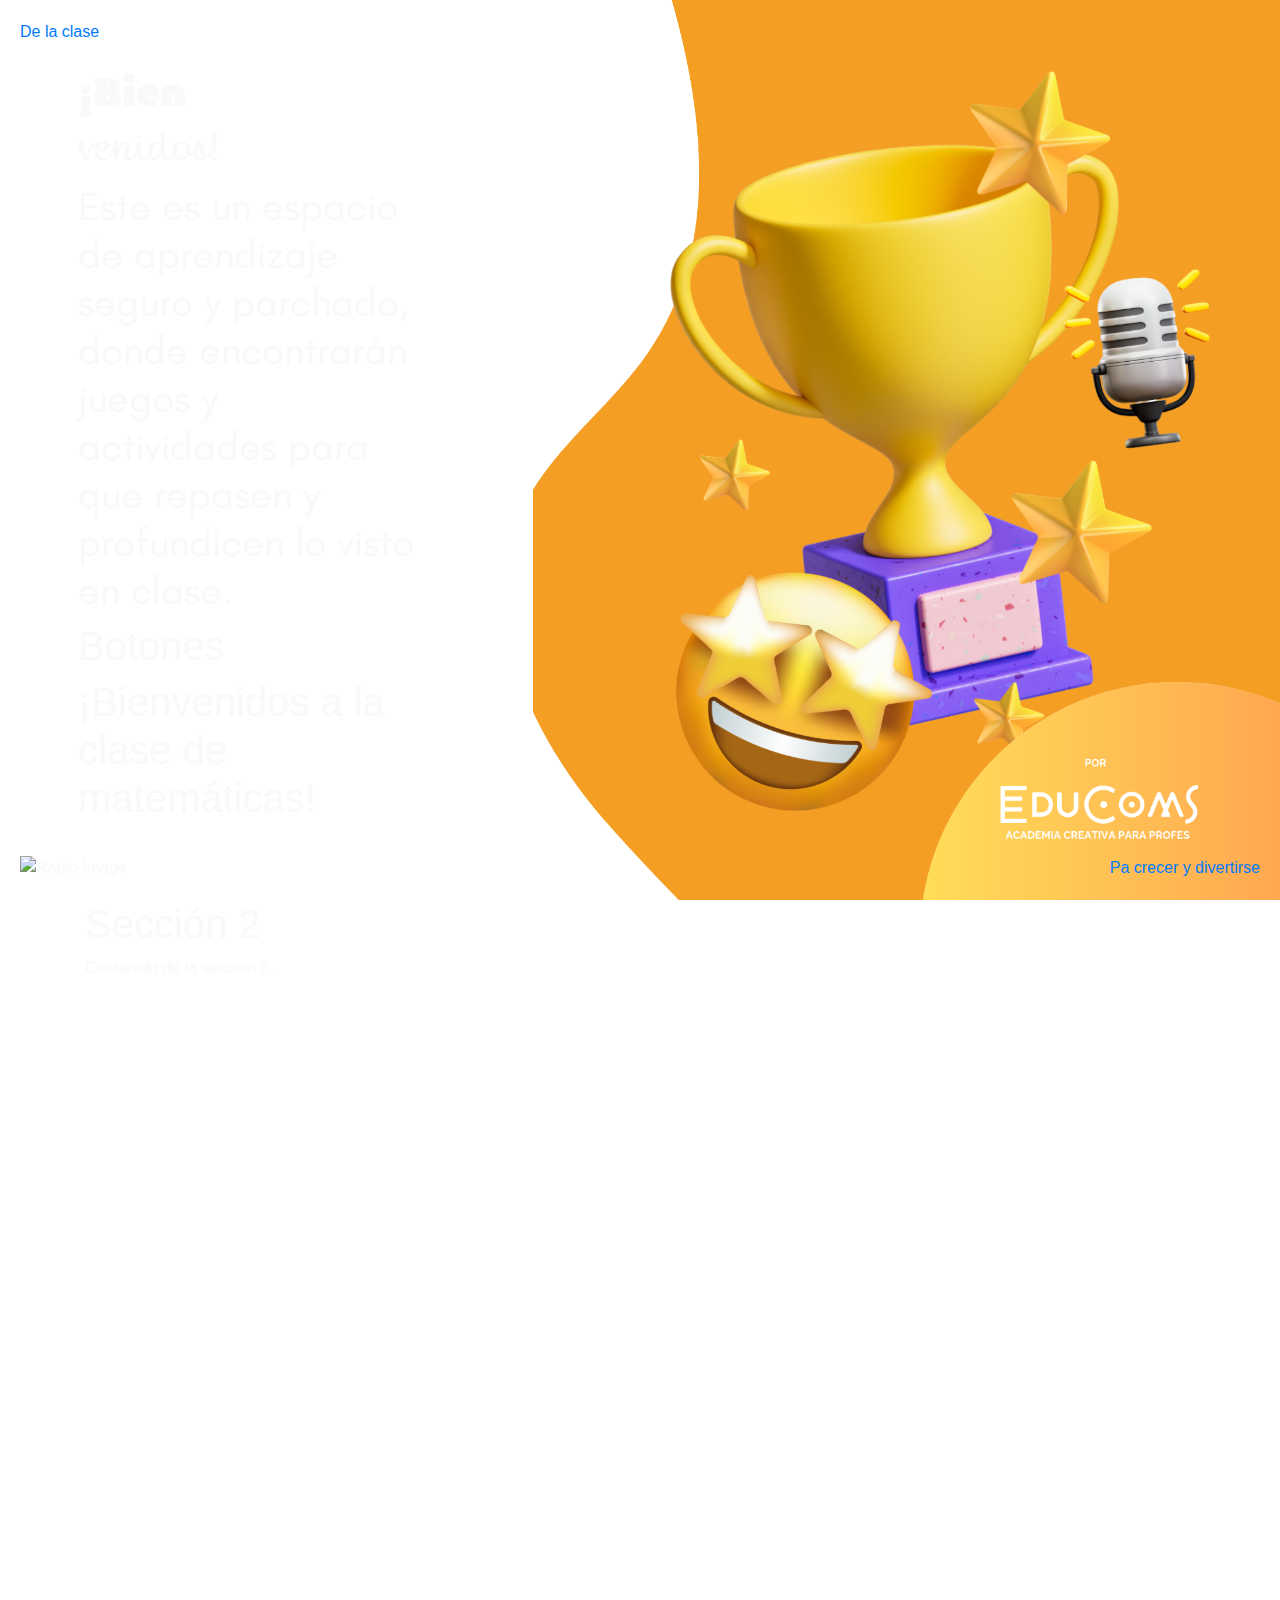
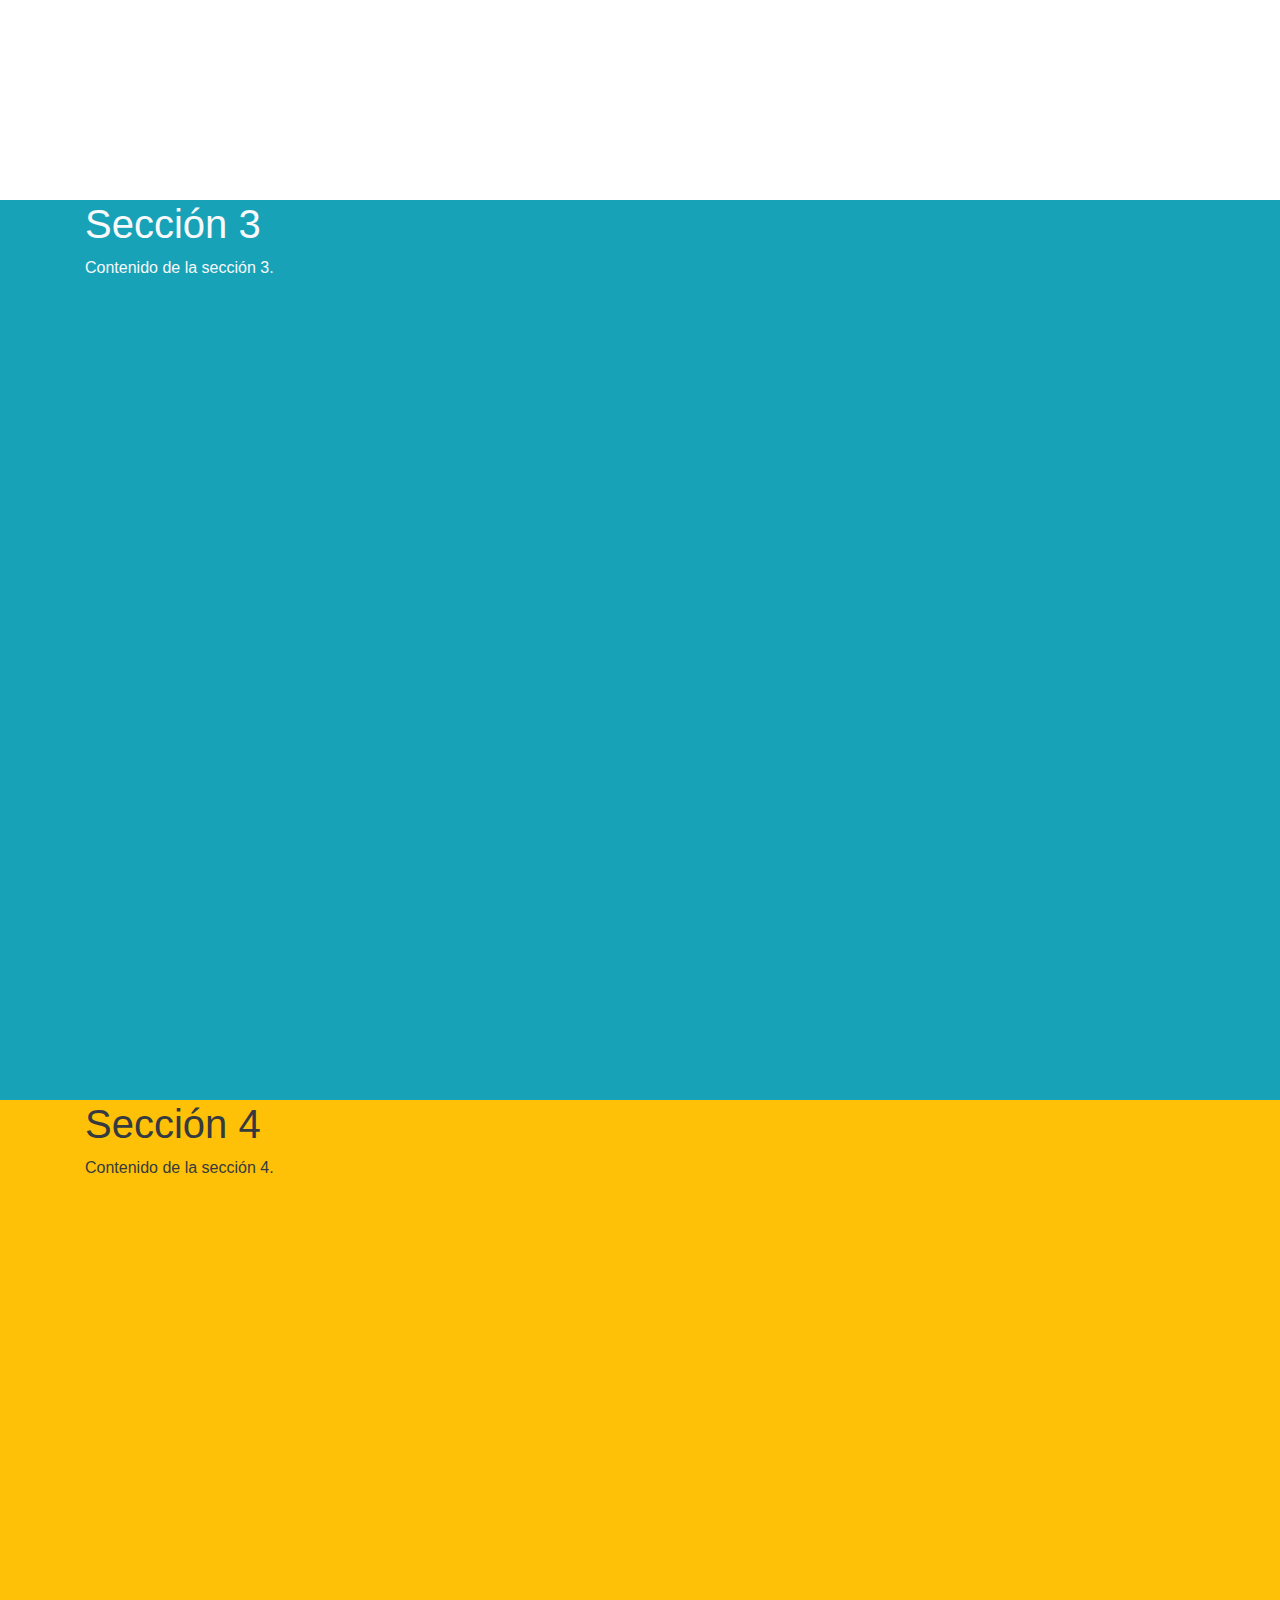
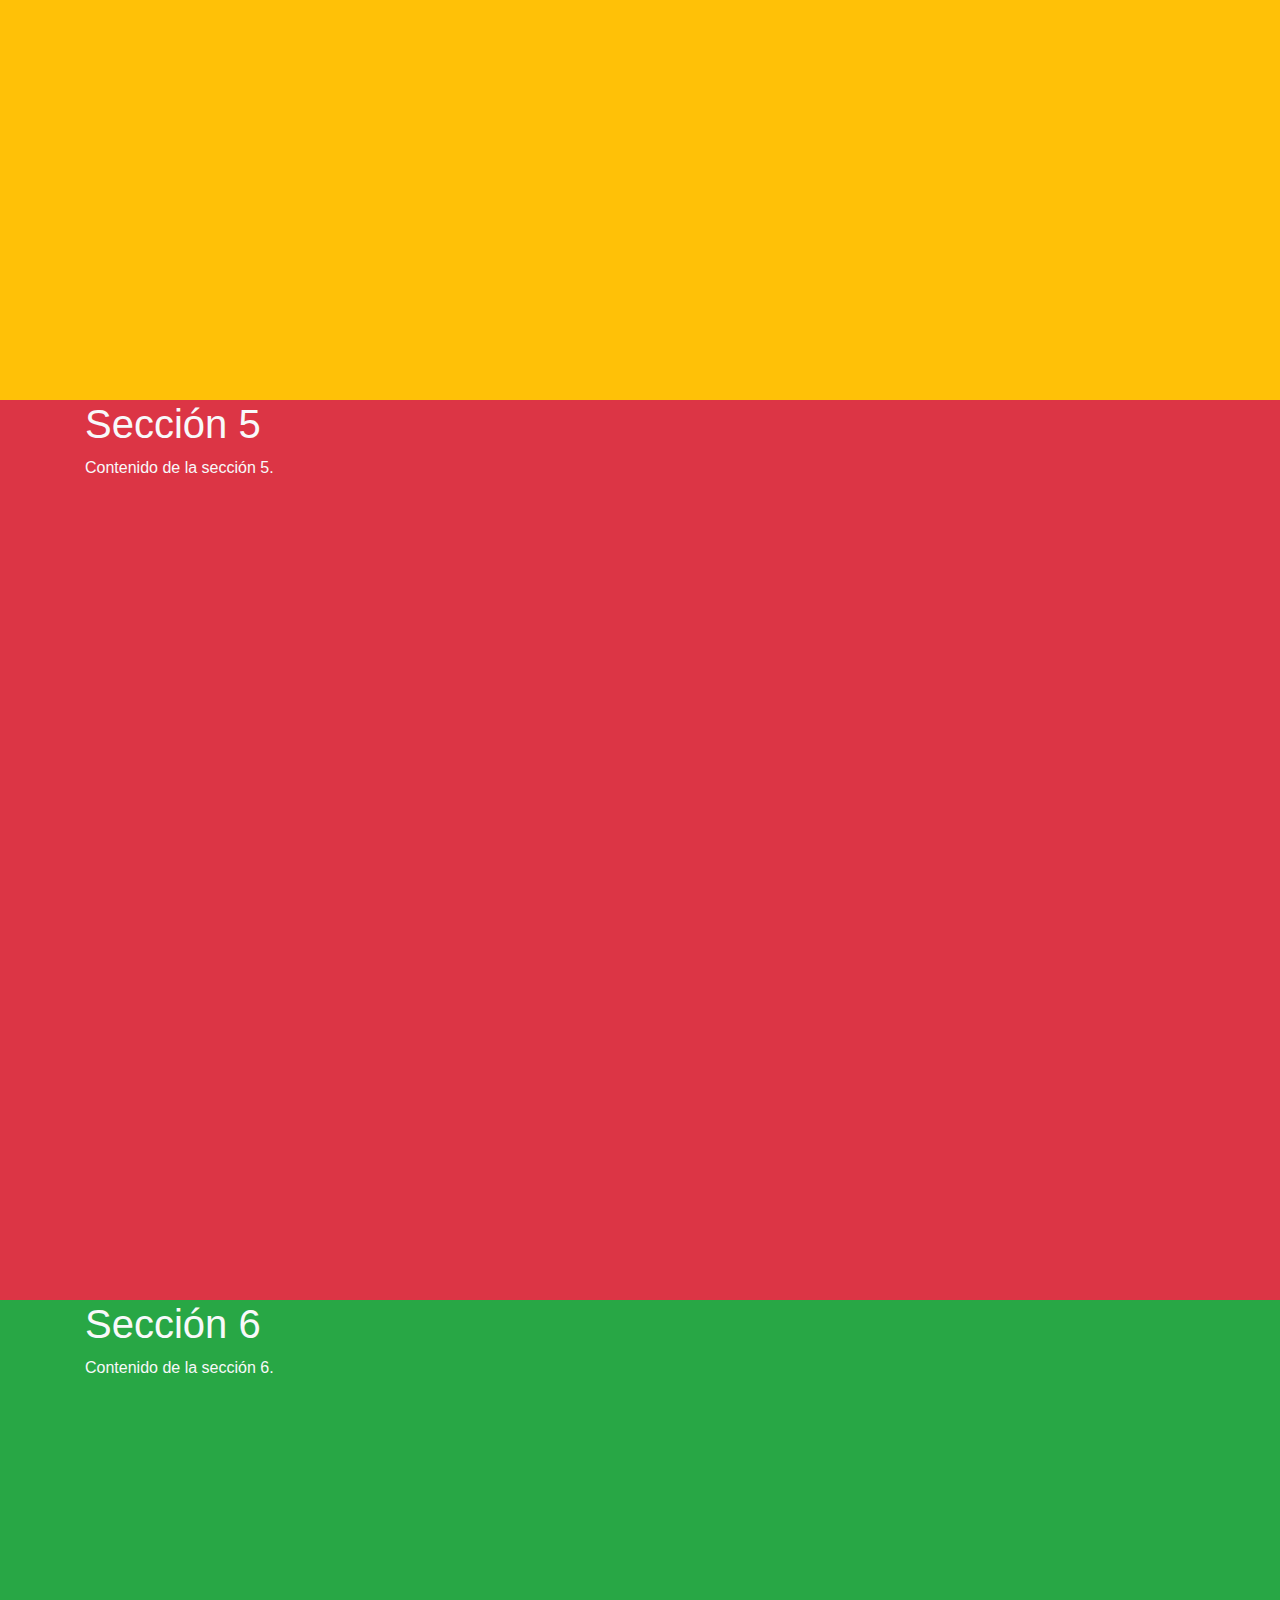
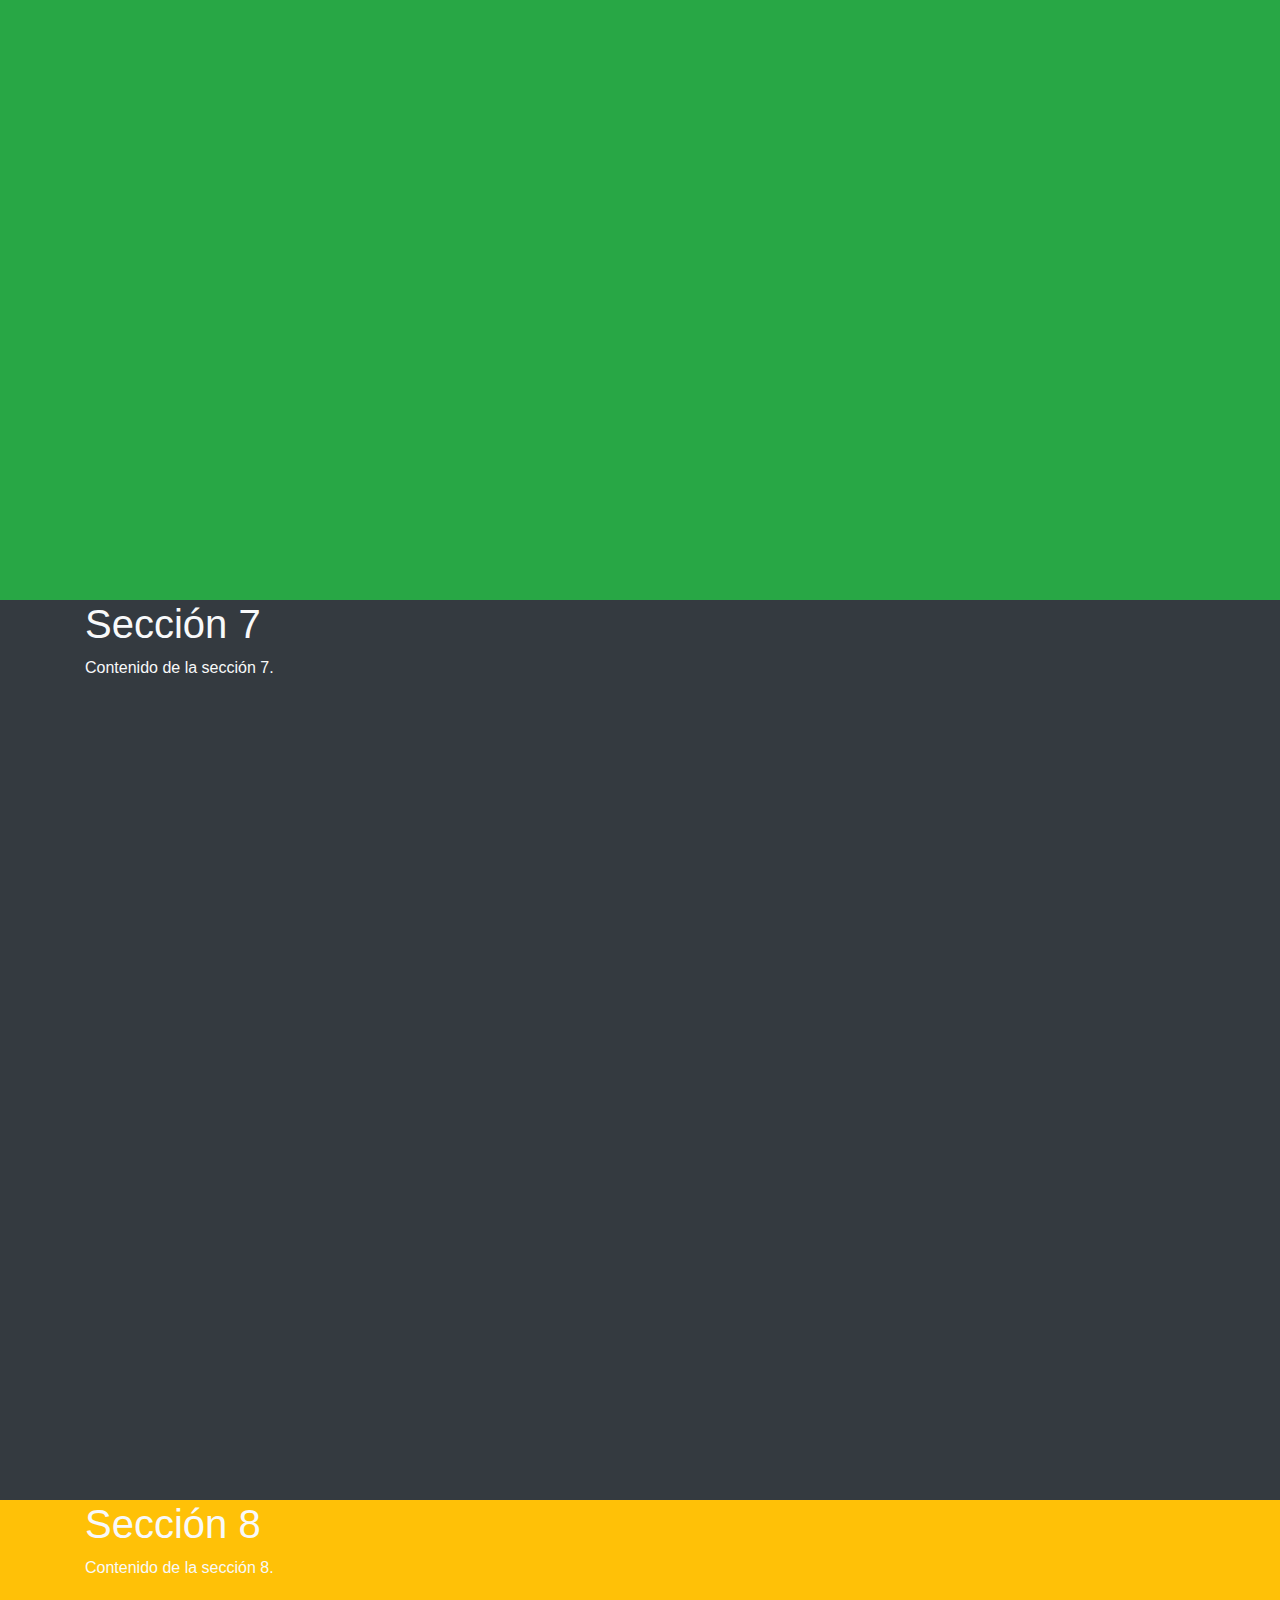
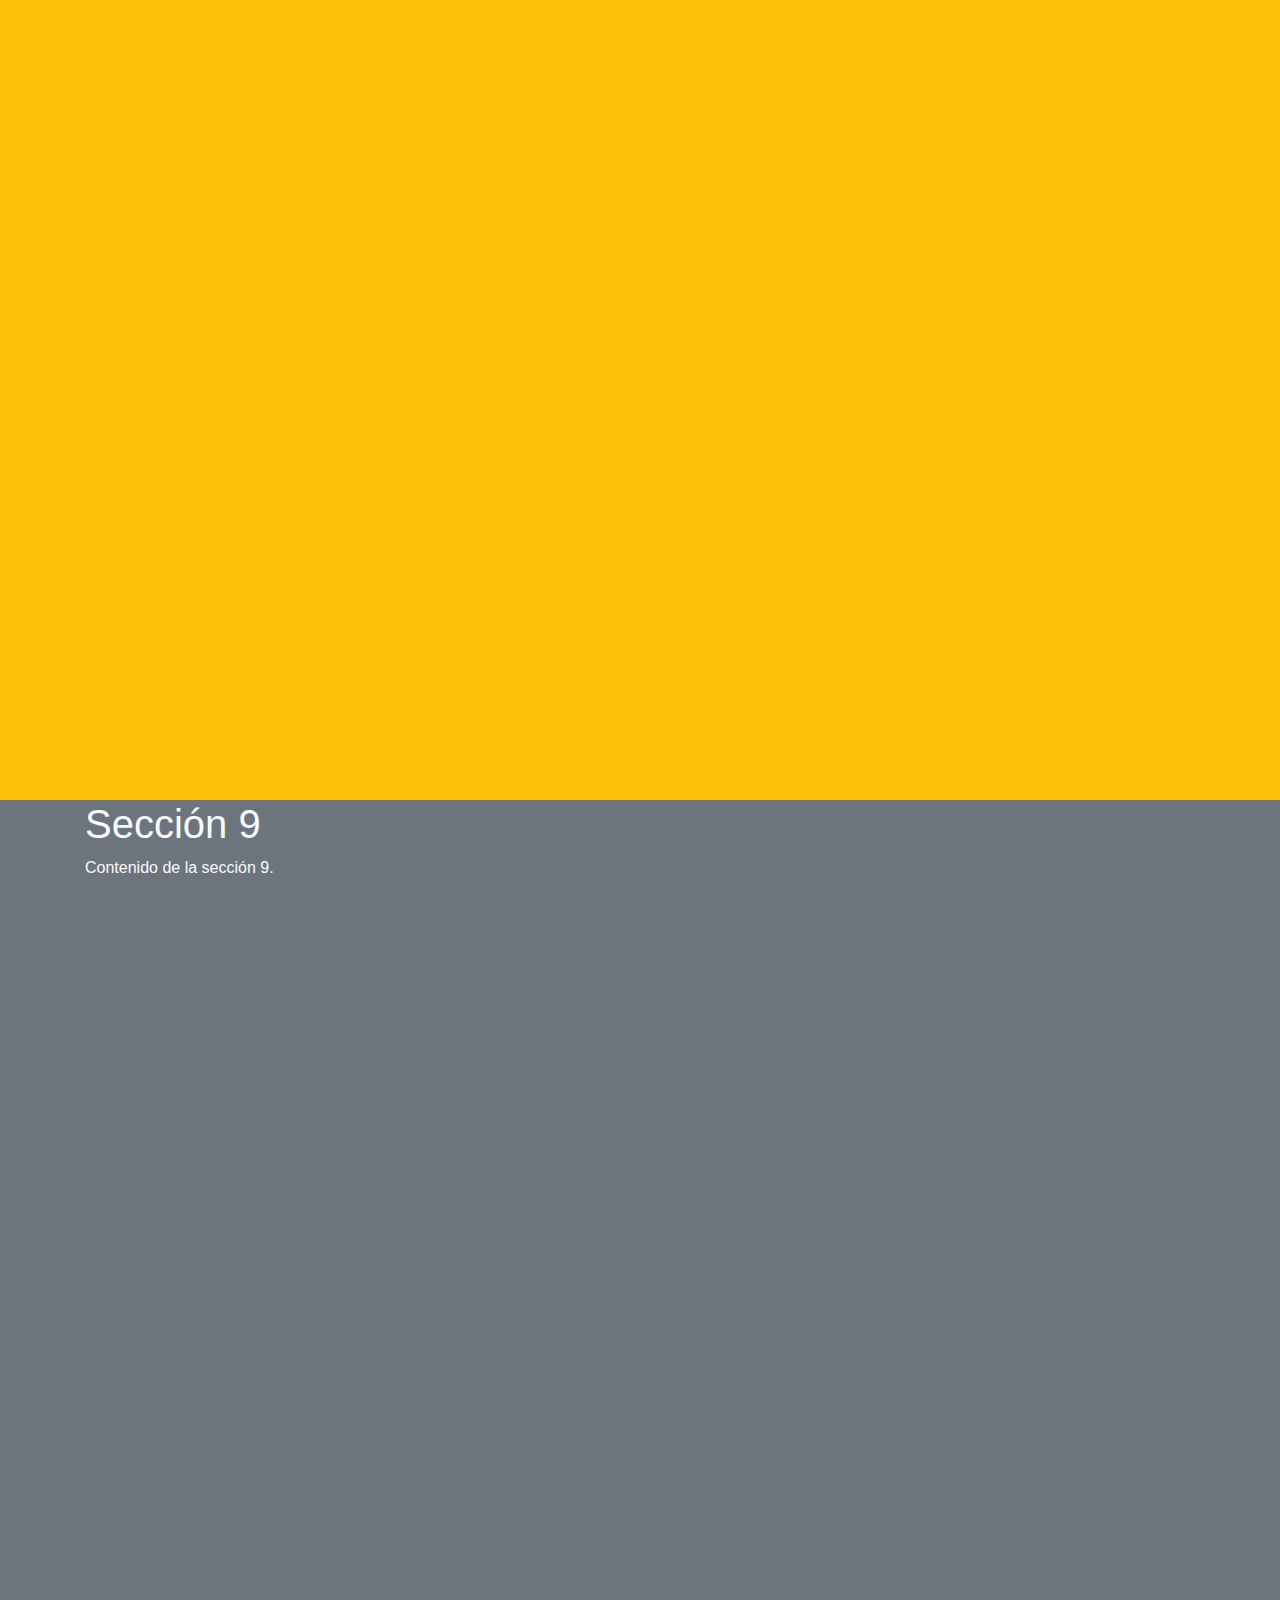
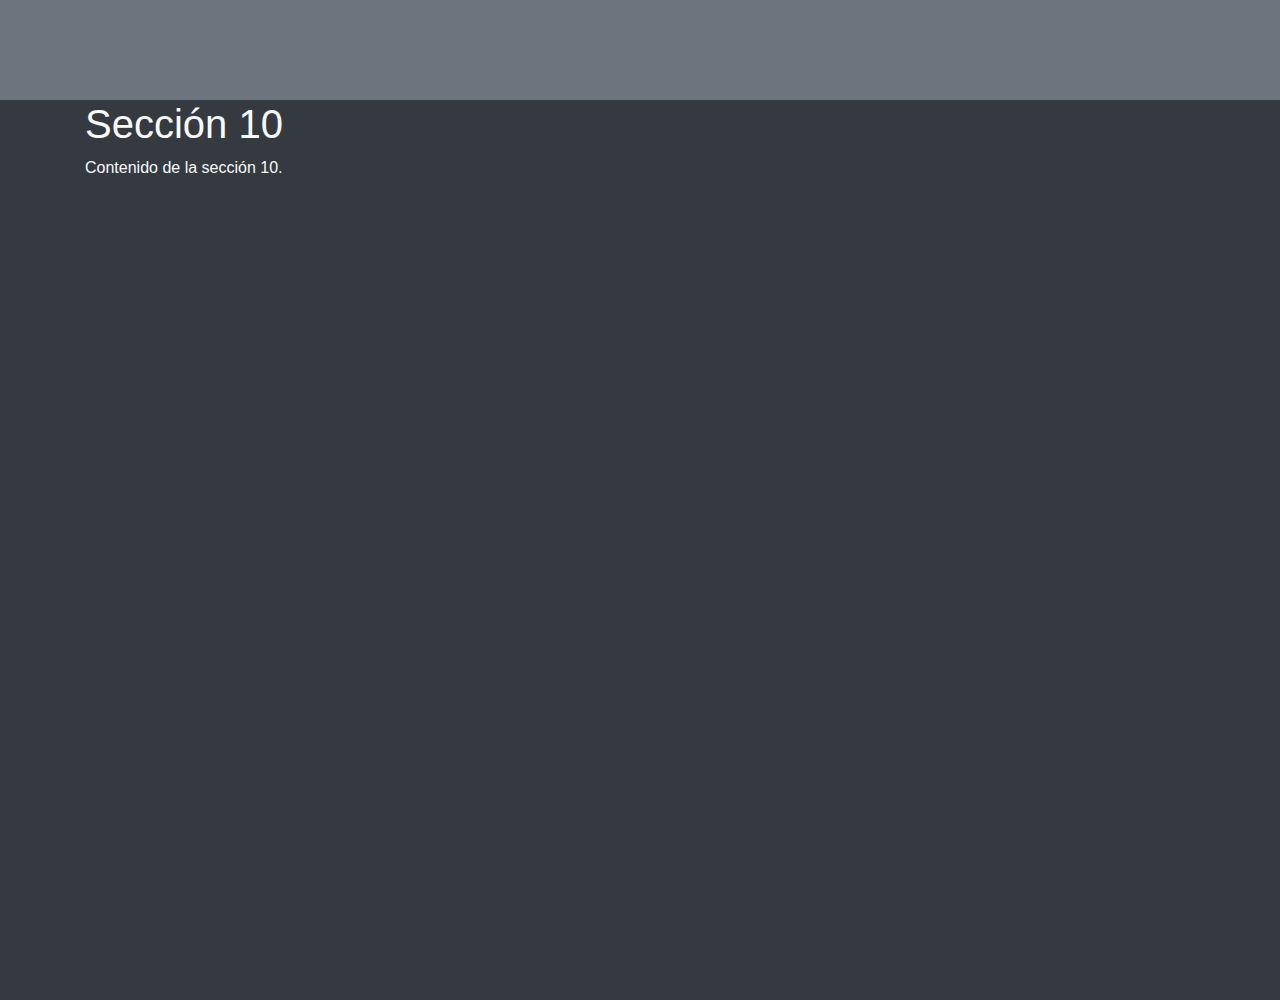
==== index.html @ 7b426ef5 "Merge pull request #2 from Ricardo1192/section1" ====
<!DOCTYPE html>
<html lang="es">
<head>
  <meta charset="UTF-8">
  <meta name="viewport" content="width=device-width, initial-scale=1.0">
  <title>Bootstrap Page</title>
  <!-- Enlace a Bootstrap CSS -->
  <link href="https://maxcdn.bootstrapcdn.com/bootstrap/4.5.2/css/bootstrap.min.css" rel="stylesheet">
  <link rel="stylesheet" href="index.css">
</head>
<body>

  <!-- Sección 1 -->
  <section class="section section1 text-light">
    <div class="container-fluid fondoIzq h-100">
      <div class="row h-100">
        <!-- Columna izquierda -->
        <div class="col-md-5  d-flex align-items-center justify-content-center">
          <div>
          <div class="ml-5">
            <div class="col-md-10">
              <h1 class="peaceSans">¡Bien</h1>
              <h1 class="thepir">venidos!</h1>
            </div>
            <div class="col-md-10">
              <h1 class="glaciar">Este es un espacio de aprendizaje seguro y 
                parchado, donde encontrarán juegos y 
                actividades para que repasen y profundicen lo 
                 visto en clase.</h1>
            </div>
            <div class="col-md-10">
              <h1 class="titulo">Botones</h1>
            </div>
            <div class="col-md-10 footer">
              <h1 class="titulo">¡Bienvenidos a la clase de matemáticas!</h1>
            </div>
          </div>
            
          </div>
        </div>
        <!-- Columna derecha -->
        <div class="col-md-7 fondoDer  d-flex align-items-center justify-content-center">
          <div>
            <img src="assets/Slide 1/copa.png" alt="Imagen" class="imagenCopa">
            
          </div>
        </div>
      </div>

    </div>
    <img src="assets/Slide 1/sello.png" alt="Imagen" class="sello">
  </section>
  

  <!-- Sección 2 -->
  <!-- <section class="section bg-secondary text-light">
    <div class="container">
      <h1>Sección 2</h1>
      <p>Contenido de la sección 2.</p>
    </div>
  </section> -->
  <section class="section section2 text-light">
    <div class="container">
        <h1>Sección 2</h1>
        <p>Contenido de la sección 2.</p>
        <div class="button-left-top">
            <a href="#" class="button">De la clase</a>
        </div>
        <div class="button-right-bottom">
            <a href="#" class="button">Pa crecer y divertirse</a>
        </div>
        <div class="radio-image">
            <img src="/assets/Slide 2/gráfico radio.png" alt="Radio Image">
        </div>
    </div>
</section>

  <!-- Sección 3 -->
  <section class="section bg-info text-light">
    <div class="container">
      <h1>Sección 3</h1>
      <p>Contenido de la sección 3.</p>
    </div>
  </section>

  <!-- Sección 4 -->
  <section class="section bg-warning text-dark">
    <div class="container">
      <h1>Sección 4</h1>
      <p>Contenido de la sección 4.</p>
    </div>
  </section>

  <!-- Sección 5 -->
  <section class="section bg-danger text-light">
    <div class="container">
      <h1>Sección 5</h1>
      <p>Contenido de la sección 5.</p>
    </div>
  </section>

  <!-- Sección 6 -->
  <section class="section bg-success text-light">
    <div class="container">
      <h1>Sección 6</h1>
      <p>Contenido de la sección 6.</p>
    </div>
  </section>

  <!-- Sección 7 -->
  <section class="section bg-dark text-light">
    <div class="container">
      <h1>Sección 7</h1>
      <p>Contenido de la sección 7.</p>
    </div>
  </section>
  <!-- Sección 8 -->
  <section class="section bg-warning text-light">
    <div class="container">
      <h1>Sección 8</h1>
      <p>Contenido de la sección 8.</p>
    </div>
  </section>
  <!-- Sección 9 -->
  <section class="section bg-secondary text-light">
    <div class="container">
      <h1>Sección 9</h1>
      <p>Contenido de la sección 9.</p>
    </div>
  </section>
  <!-- Sección 10 -->
  <section class="section bg-dark text-light">
    <div class="container">
      <h1>Sección 10</h1>
      <p>Contenido de la sección 10.</p>
    </div>
  </section>

  <!-- Enlace a Bootstrap JS -->
  <script src="https://ajax.googleapis.com/ajax/libs/jquery/3.5.1/jquery.min.js"></script>
  <script src="https://cdnjs.cloudflare.com/ajax/libs/popper.js/1.16.0/umd/popper.min.js"></script>
  <script src="https://maxcdn.bootstrapcdn.com/bootstrap/4.5.2/js/bootstrap.min.js"></script>
</body>
</html>
---- index.css ----
/*fuentes */
@font-face {
    font-family: 'Glaciar';
    src: url('fuentes/GlacialIndifference.otf') format('opentype');
    /* Agrega otras propiedades de fuente según sea necesario */
  }

  @font-face {
    font-family: 'HighCriose';
    src: url('fuentes/HighCruiser.otf') format('opentype');
    /* Agrega otras propiedades de fuente según sea necesario */
  }

  @font-face {
    font-family: 'PeaceSans';
    src: url('fuentes/PeaceSans.ttf') ;
    /* Agrega otras propiedades de fuente según sea necesario */
  }
  @font-face {
    font-family: 'Thepir';
    src: url('fuentes/Thephir.ttf') ;
    /* Agrega otras propiedades de fuente según sea necesario */
  }

.glaciar {
    font-family: 'Glaciar', sans-serif;
  }

.highCriose {
    font-family: 'HighCriose', sans-serif;
  }

.peaceSans {
    font-family: 'PeaceSans', sans-serif;
  }

  .thepir {
    font-family: 'Thepir', sans-serif;
  }


/* Estilos generales */
.section {
    height: 100vh; /* 100% del viewport height */
  }


/* Section 1*/

.section1{
    background-image:url('assets/Slide 1/fondo.png'); 
    background-size: cover; /* La imagen de fondo cubre toda la sección */
    background-position: center; /* La imagen de fondo está centrada */
}
.section1 .fondoDer{
    background-image:url('assets/Slide 1/adorno 2.png'); 
    background-size: cover; /* La imagen de fondo cubre toda la sección */
    background-position: center; /* La imagen de fondo está centrada */
}

.section1 .fondoIzq{
    background-image:url('assets/Slide 1/adorno 1.png'); 
    background-size: cover; /* La imagen de fondo cubre toda la sección */
    background-position: center; /* La imagen de fondo está centrada */
}



.section1 .sello {
    position: absolute;
    bottom: 0;
    right: 0;
    width: 40vh;
    height: auto;
}
.imagenCopa{
    width: 75vh;
    height: auto;

    margin-left: 10vh;
}


/* sección 2 */
.section2 {
    background-image: url('/assets/Slide 2/fondo.png');
    background-size: cover; /* La imagen de fondo cubre toda la sección */
    background-position: center; /* La imagen de fondo está centrada */
}

.section2 .button-left-top {
    position: absolute;
    top: 0;
    left: 0;
    background-image: url('/assets/Slide 2/botones.png');
    background-repeat: no-repeat;
    background-size: contain;
    padding: 20px; /* Ajusta el padding según sea necesario */
}

.section2 .button-right-bottom {
    position: absolute;
    bottom: 0;
    right: 0;
    background-image: url('/assets/Slide 2/botones.png');
    background-repeat: no-repeat;
    background-size: contain;
    padding: 20px; /* Ajusta el padding según sea necesario */
}

.section2 .radio-image {
    position: absolute;
    bottom: 0;
    left: 0;
    padding: 20px; /* Ajusta el padding según sea necesario */
}
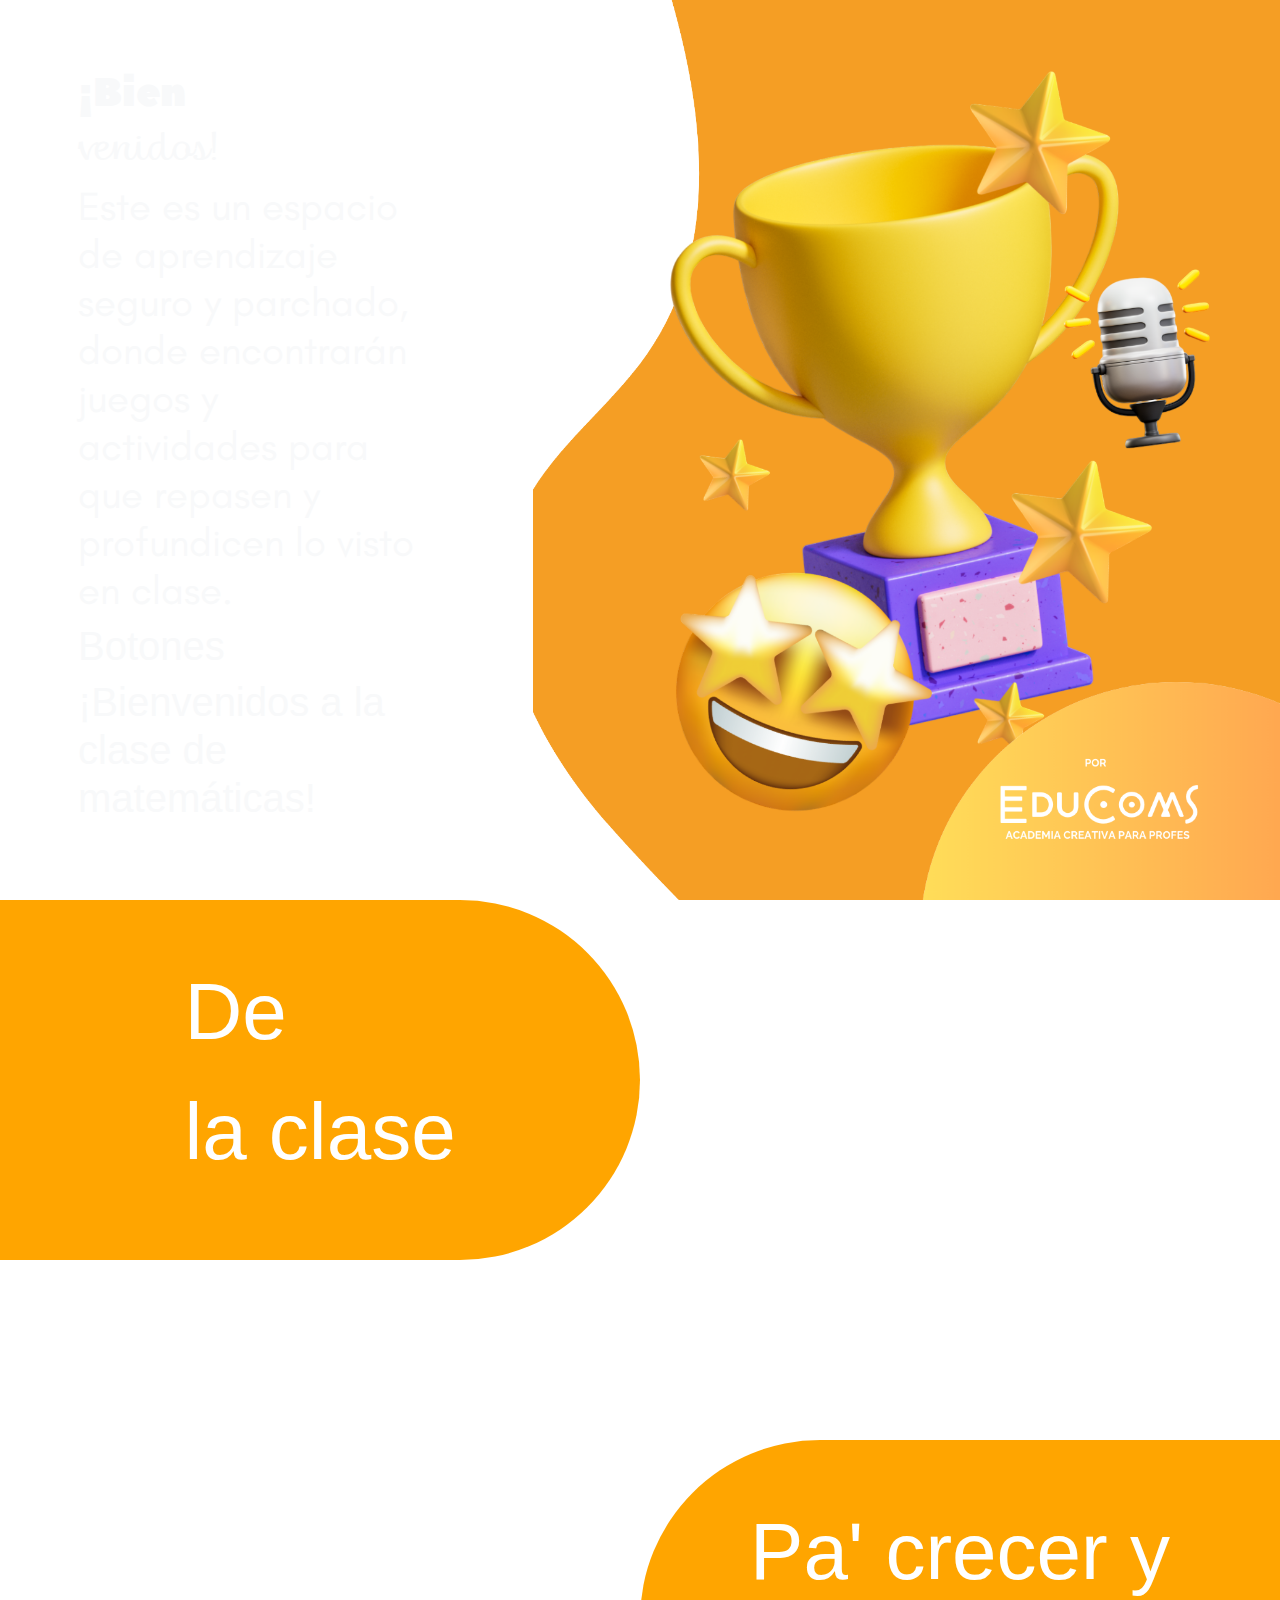
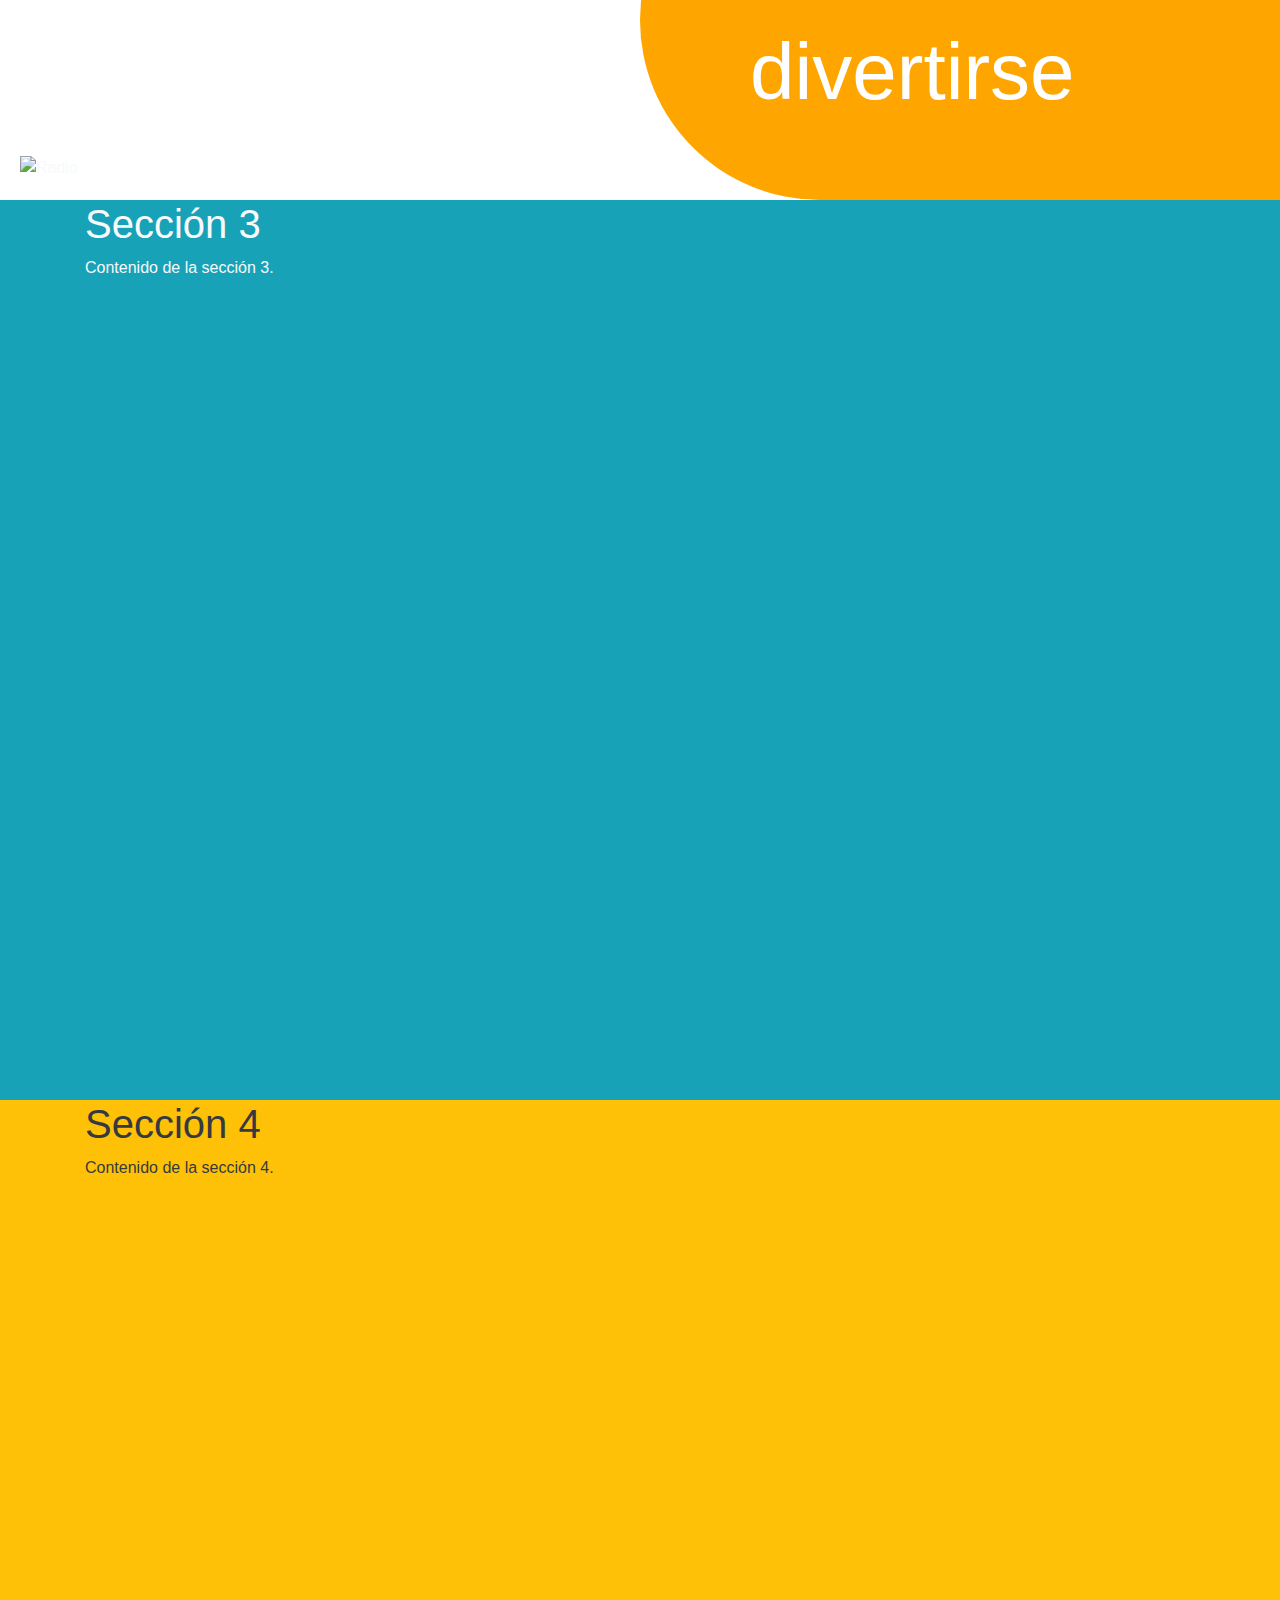
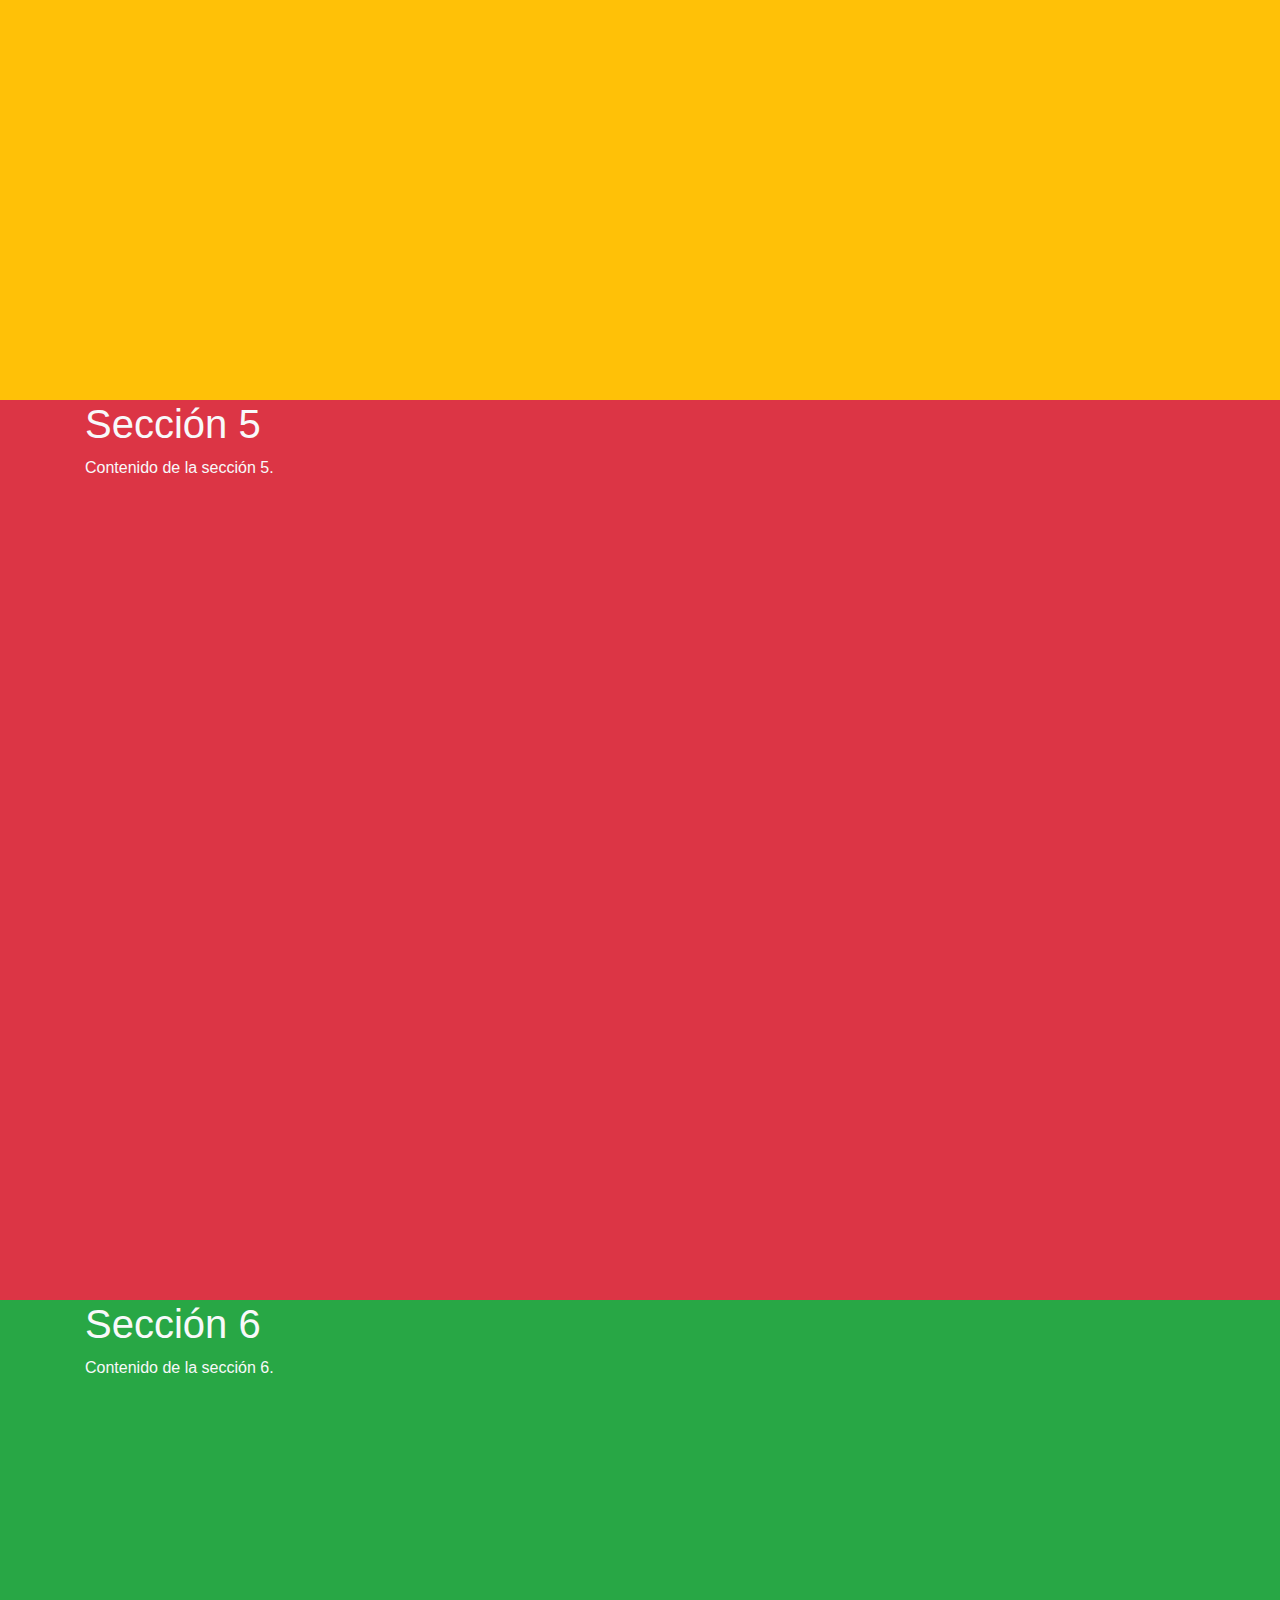
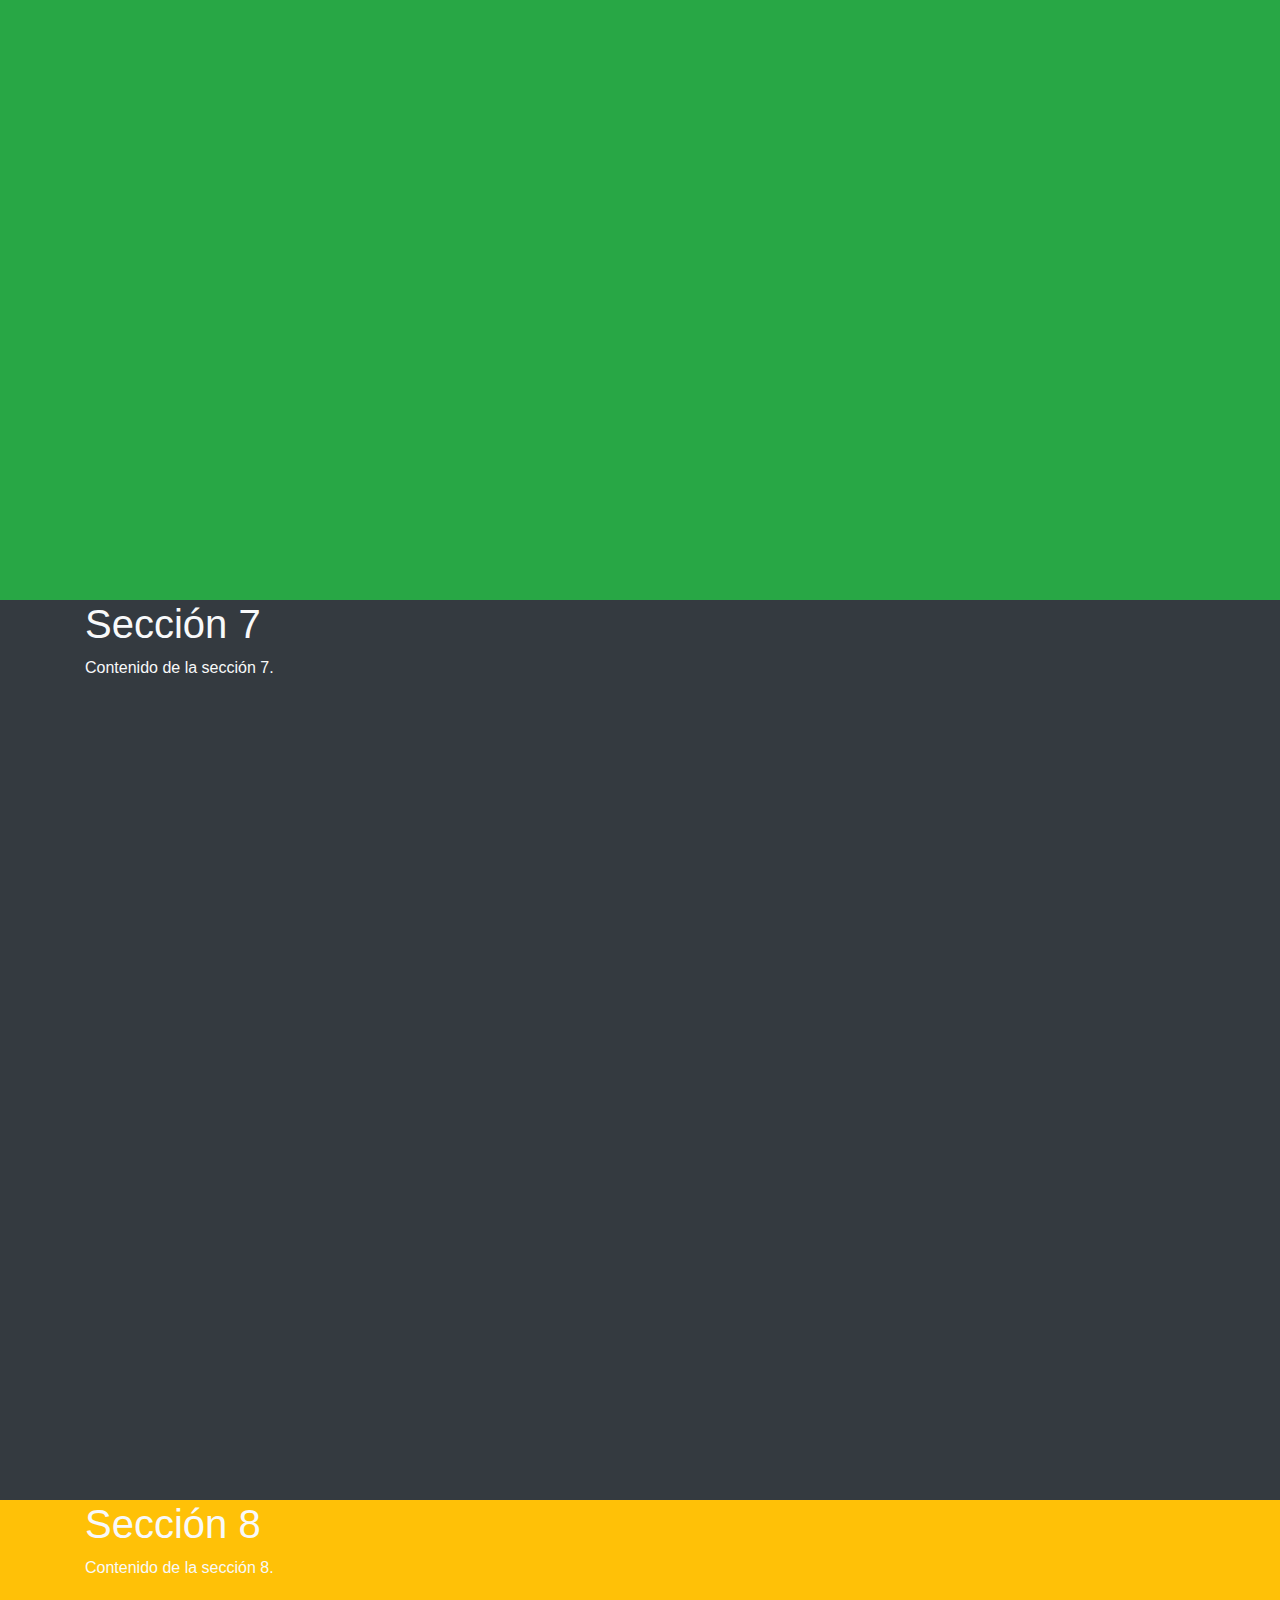
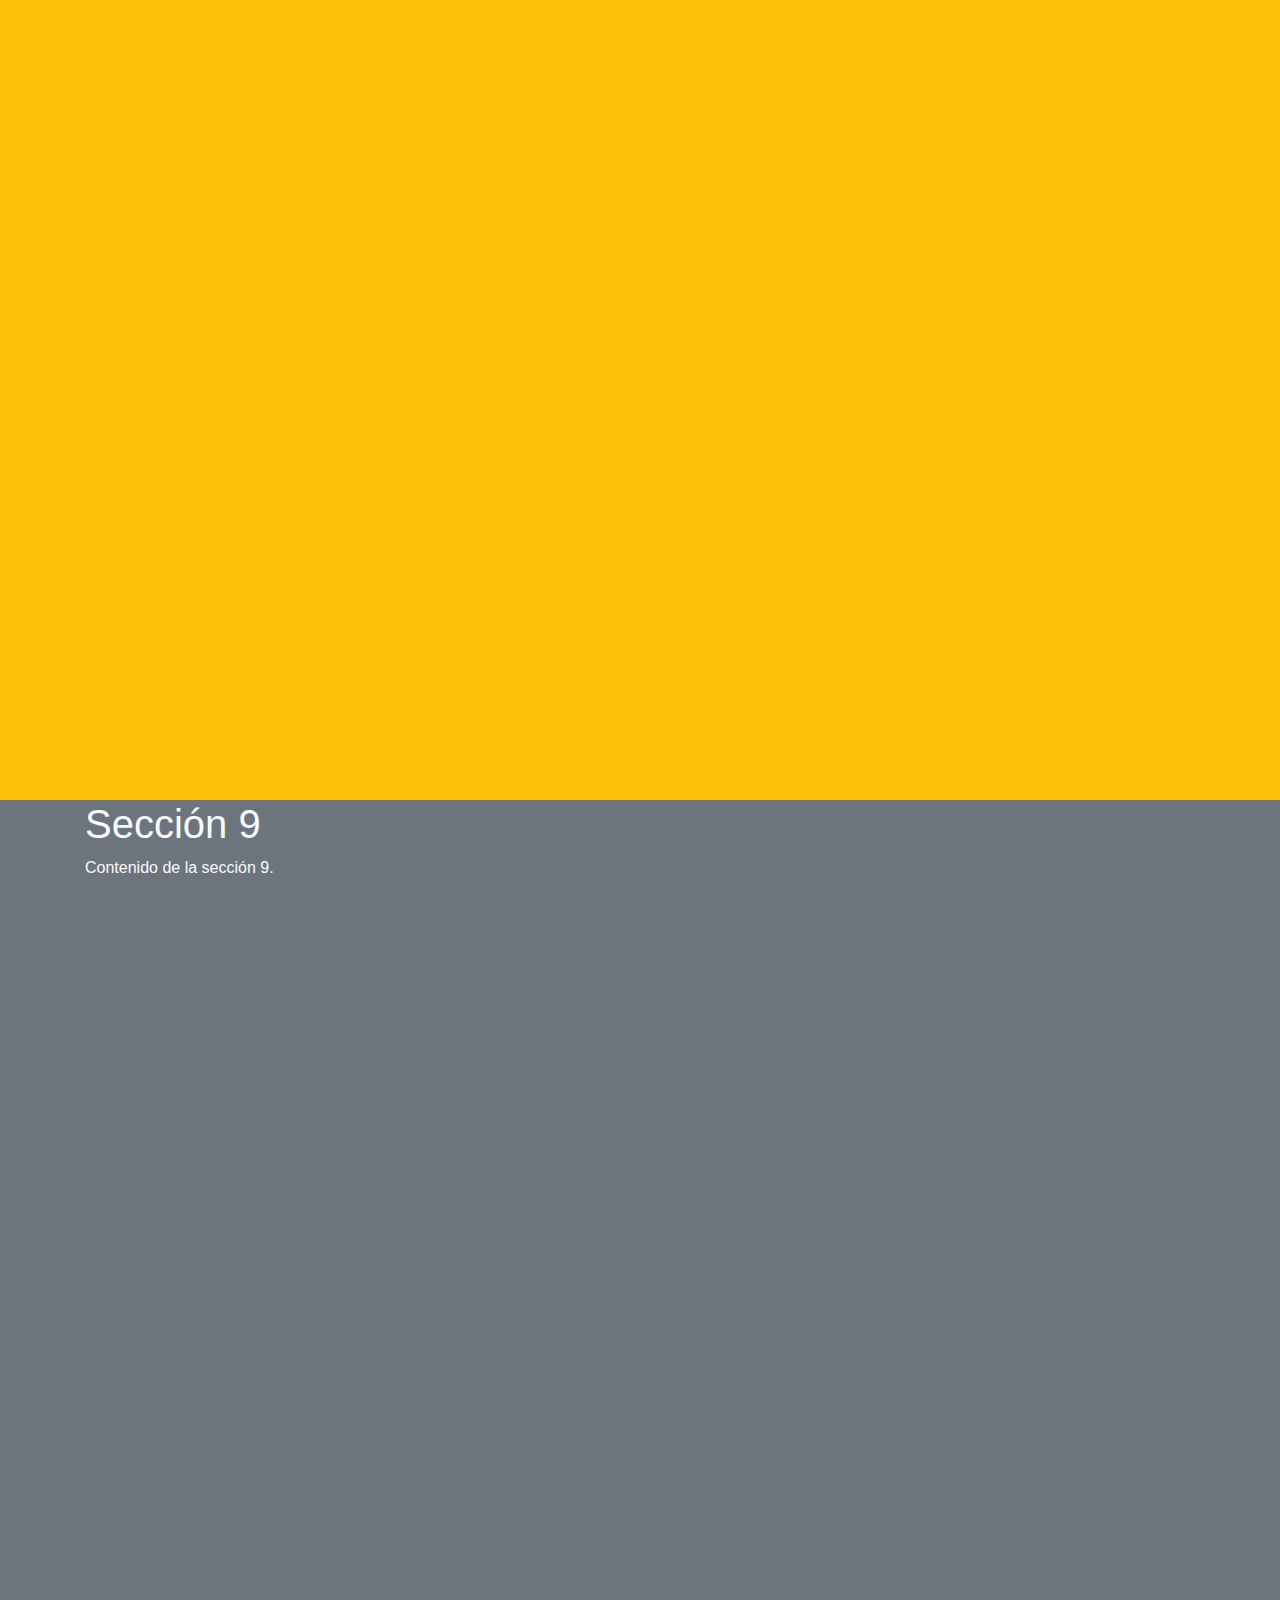
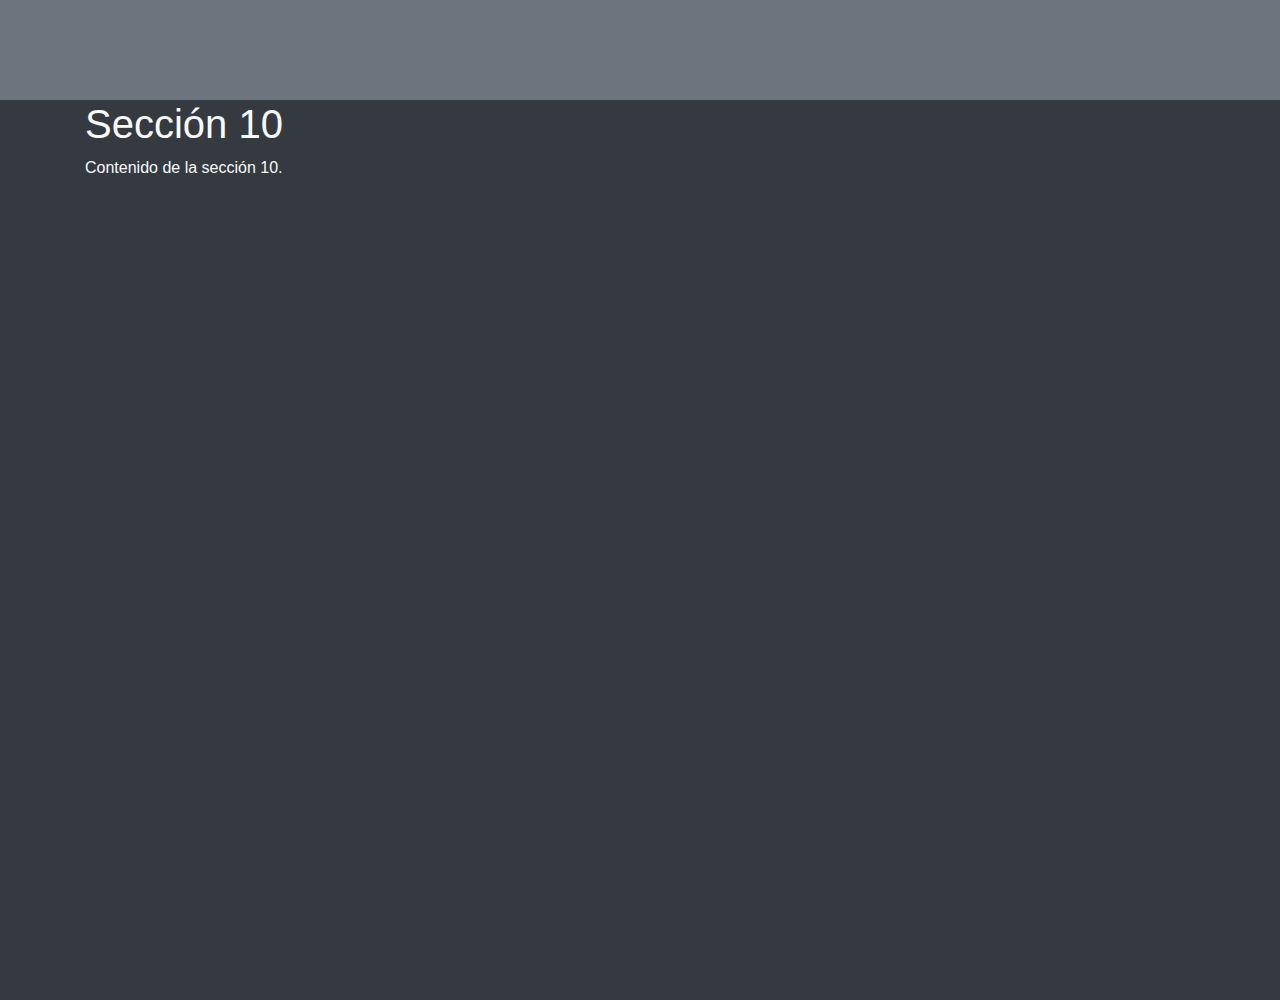
==== commit 43e17950: "Merge branch 'main' of https://github.com/Ricardo1192/landingUrrego into section2" ====
--- a/index.html
+++ b/index.html
@@ -60,23 +60,27 @@
     </div>
   </section> -->
   <section class="section section2 text-light">
-    <div class="container">
-        <h1>Sección 2</h1>
-        <p>Contenido de la sección 2.</p>
-        <div class="button-left-top">
-            <a href="#" class="button">De la clase</a>
-        </div>
-        <div class="button-right-bottom">
-            <a href="#" class="button">Pa crecer y divertirse</a>
-        </div>
-        <div class="radio-image">
-            <img src="/assets/Slide 2/gráfico radio.png" alt="Radio Image">
-        </div>
+    <div class="button-left-top">
+      <div class="orange-container-left" id="orange-container-left">
+        <p  class="button">De <br>la clase</p>
+      </div>
     </div>
-</section>
+    <div class="text-top-right">
+      <h1 class="bold">Radio</h1>
+      <p>informativa</p>
+    </div>
+    <div class="button-right-bottom">
+      <div class="orange-container-right" id="orange-container-right">
+        <p class="button">Pa' crecer y <br>divertirse</p>
+      </div>
+    </div>
+    <div class="radio-image">
+        <img src="assets/Slide 2/gráfico radio.png" alt="Radio" class="small-radio">
+      </div>
+  </section>
 
   <!-- Sección 3 -->
-  <section class="section bg-info text-light">
+  <section class="section bg-info text-light" id="section3">
     <div class="container">
       <h1>Sección 3</h1>
       <p>Contenido de la sección 3.</p>
@@ -84,7 +88,7 @@
   </section>
 
   <!-- Sección 4 -->
-  <section class="section bg-warning text-dark">
+  <section class="section bg-warning text-dark" id="section4">
     <div class="container">
       <h1>Sección 4</h1>
       <p>Contenido de la sección 4.</p>
@@ -140,5 +144,6 @@
   <script src="https://ajax.googleapis.com/ajax/libs/jquery/3.5.1/jquery.min.js"></script>
   <script src="https://cdnjs.cloudflare.com/ajax/libs/popper.js/1.16.0/umd/popper.min.js"></script>
   <script src="https://maxcdn.bootstrapcdn.com/bootstrap/4.5.2/js/bootstrap.min.js"></script>
+  <script src="index.js"></script>
 </body>
 </html>
--- a/index.css
+++ b/index.css
@@ -83,29 +83,53 @@
 
 /* sección 2 */
 .section2 {
-    background-image: url('/assets/Slide 2/fondo.png');
+    position: relative;
+    background-image: url('assets/Slide 2/fondo.png');
     background-size: cover; /* La imagen de fondo cubre toda la sección */
     background-position: center; /* La imagen de fondo está centrada */
+}
+
+.section2 .orange-container-left {
+    background-color: orange;
+    padding: 10px;
+    width: 50vw; /* Ajusta el ancho según sea necesario */
+    height: 40vh; /* Ajusta la altura según sea necesario */
+    border-top-right-radius: 15vw; /* Redondear la esquina derecha izquierda */
+    border-bottom-right-radius: 15vw; /* Redondear la esquina derecha izquierda */
+    cursor: pointer; /* Cambiar el cursor al pasar por encima */
+    transition: background-color 1s ease; /* Transición suave del color de fondo */
+    display: flex; /* Utilizar display flex para alinear contenido */
+    justify-content: center; /* Centrar horizontalmente */
+    align-items: center; /* Centrar verticalmente */
+    overflow: hidden; 
+}
+
+.section2 .orange-container-right {
+    background-color: orange;
+    padding: 10px;
+    width: 50vw; /* Ajusta el ancho según sea necesario */
+    height: 40vh; /* Ajusta la altura según sea necesario */
+    border-top-left-radius: 15vw; /* Redondear la esquina izquierda izquierda */
+    border-bottom-left-radius: 15vw; /* Redondear la esquina izquierda izquierda */
+    cursor: pointer; /* Cambiar el cursor al pasar por encima */
+    transition: background-color 1s ease; /* Transición suave del color de fondo */
+    display: flex; /* Utilizar display flex para alinear contenido */
+    justify-content: center; /* Centrar horizontalmente */
+    align-items: center; /* Centrar verticalmente */
+    overflow: hidden; 
 }
 
 .section2 .button-left-top {
     position: absolute;
     top: 0;
     left: 0;
-    background-image: url('/assets/Slide 2/botones.png');
-    background-repeat: no-repeat;
-    background-size: contain;
-    padding: 20px; /* Ajusta el padding según sea necesario */
 }
+
 
 .section2 .button-right-bottom {
     position: absolute;
     bottom: 0;
     right: 0;
-    background-image: url('/assets/Slide 2/botones.png');
-    background-repeat: no-repeat;
-    background-size: contain;
-    padding: 20px; /* Ajusta el padding según sea necesario */
 }
 
 .section2 .radio-image {
@@ -115,3 +139,31 @@
     padding: 20px; /* Ajusta el padding según sea necesario */
 }
 
+.section2 .button-left-top .button,
+.section2 .button-right-bottom .button {
+    color: white; /* Color del texto */
+    text-decoration: none; /* Quitar subrayado del enlace */
+    font-size: 5rem; /* Tamaño del texto inicial */
+    white-space: nowrap; /* Evitar salto de línea */
+    overflow: hidden; /* Ocultar el texto que desborde */
+    text-overflow: ellipsis; /* Agregar puntos suspensivos si el texto es demasiado largo */
+}
+
+.section2 .text-top-right {
+    position: absolute;
+    top: 27vh;
+    right: 20vw;
+    padding: 20px; /* Ajusta el padding según sea necesario */
+    color: white; /* Color del texto */
+    font-size: 5rem; /* Tamaño del texto */
+}
+
+.section2 .text-top-right .bold {
+    font-size: 7rem; /* Tamaño del texto */
+}
+
+.section2 .small-radio {
+    width: 25vw; /* Ajusta el ancho según sea necesario */
+    height: auto; /* Autoajuste de la altura */
+}
+
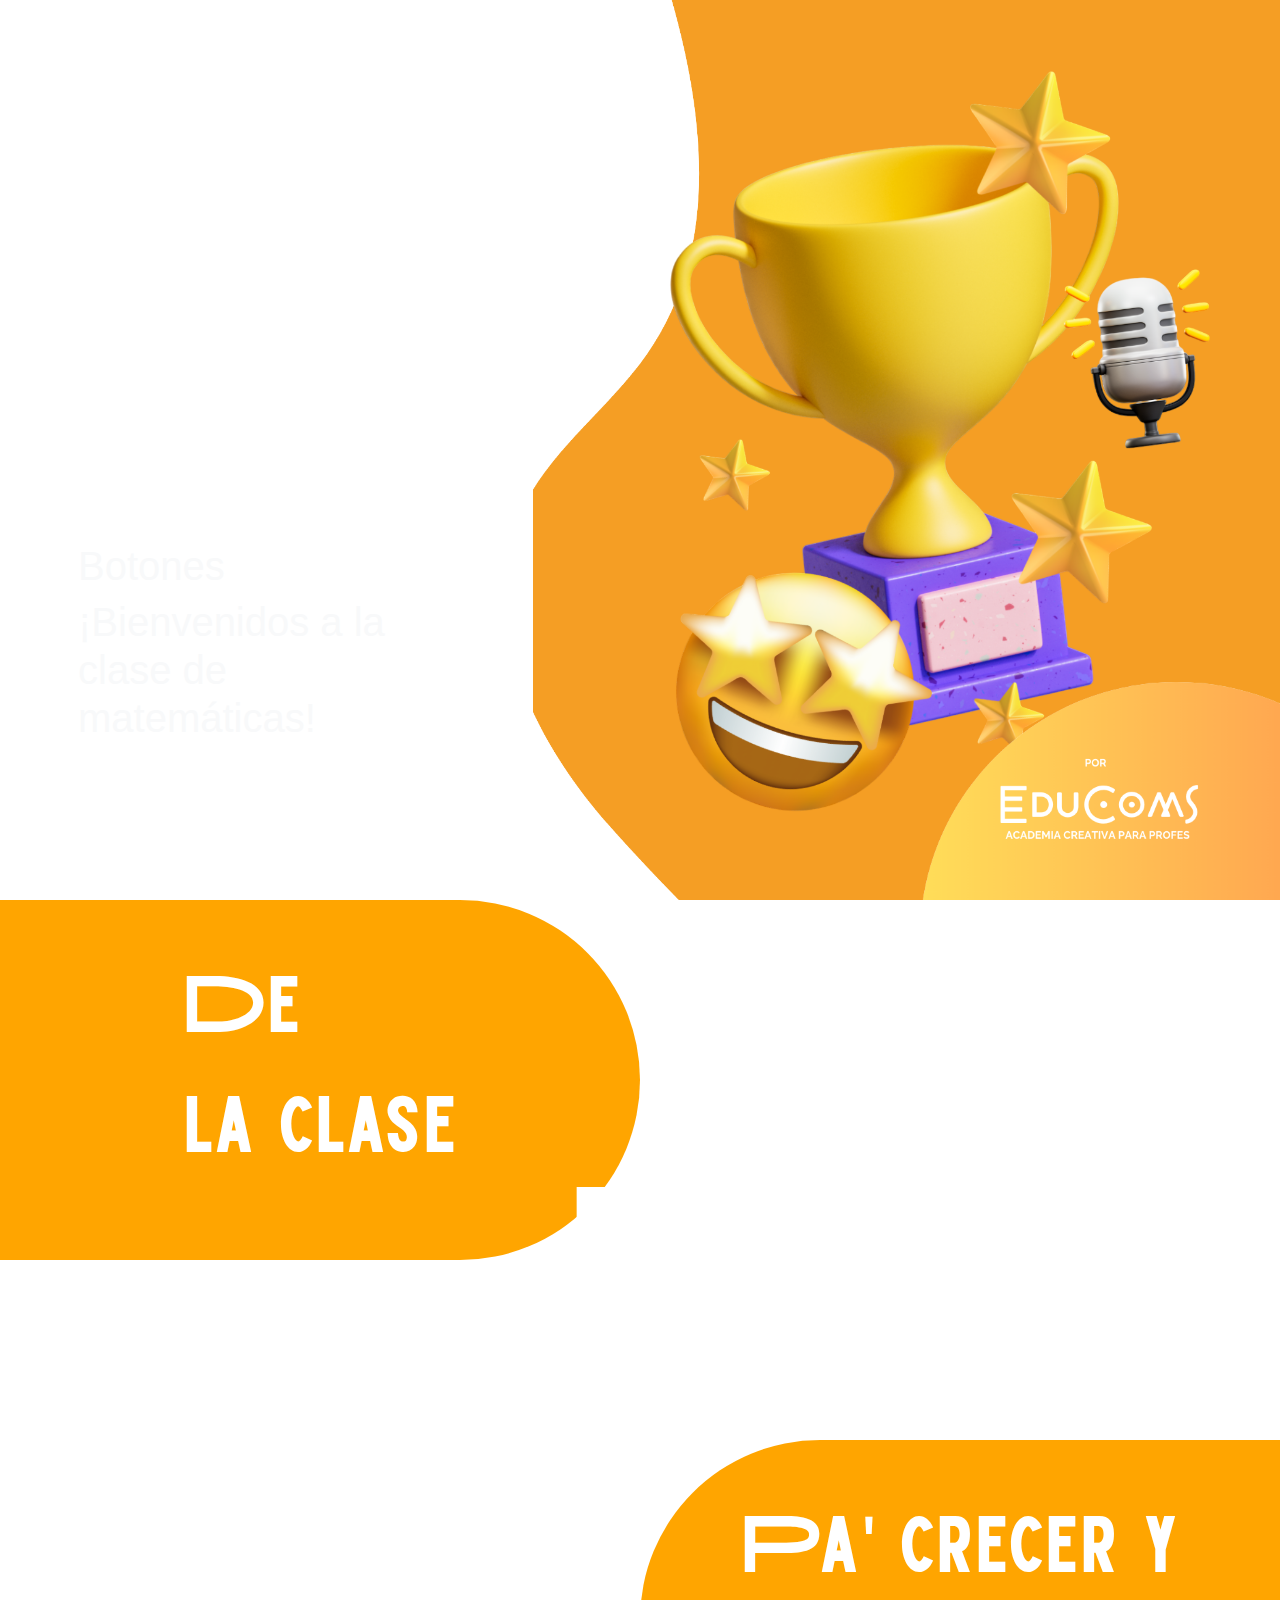
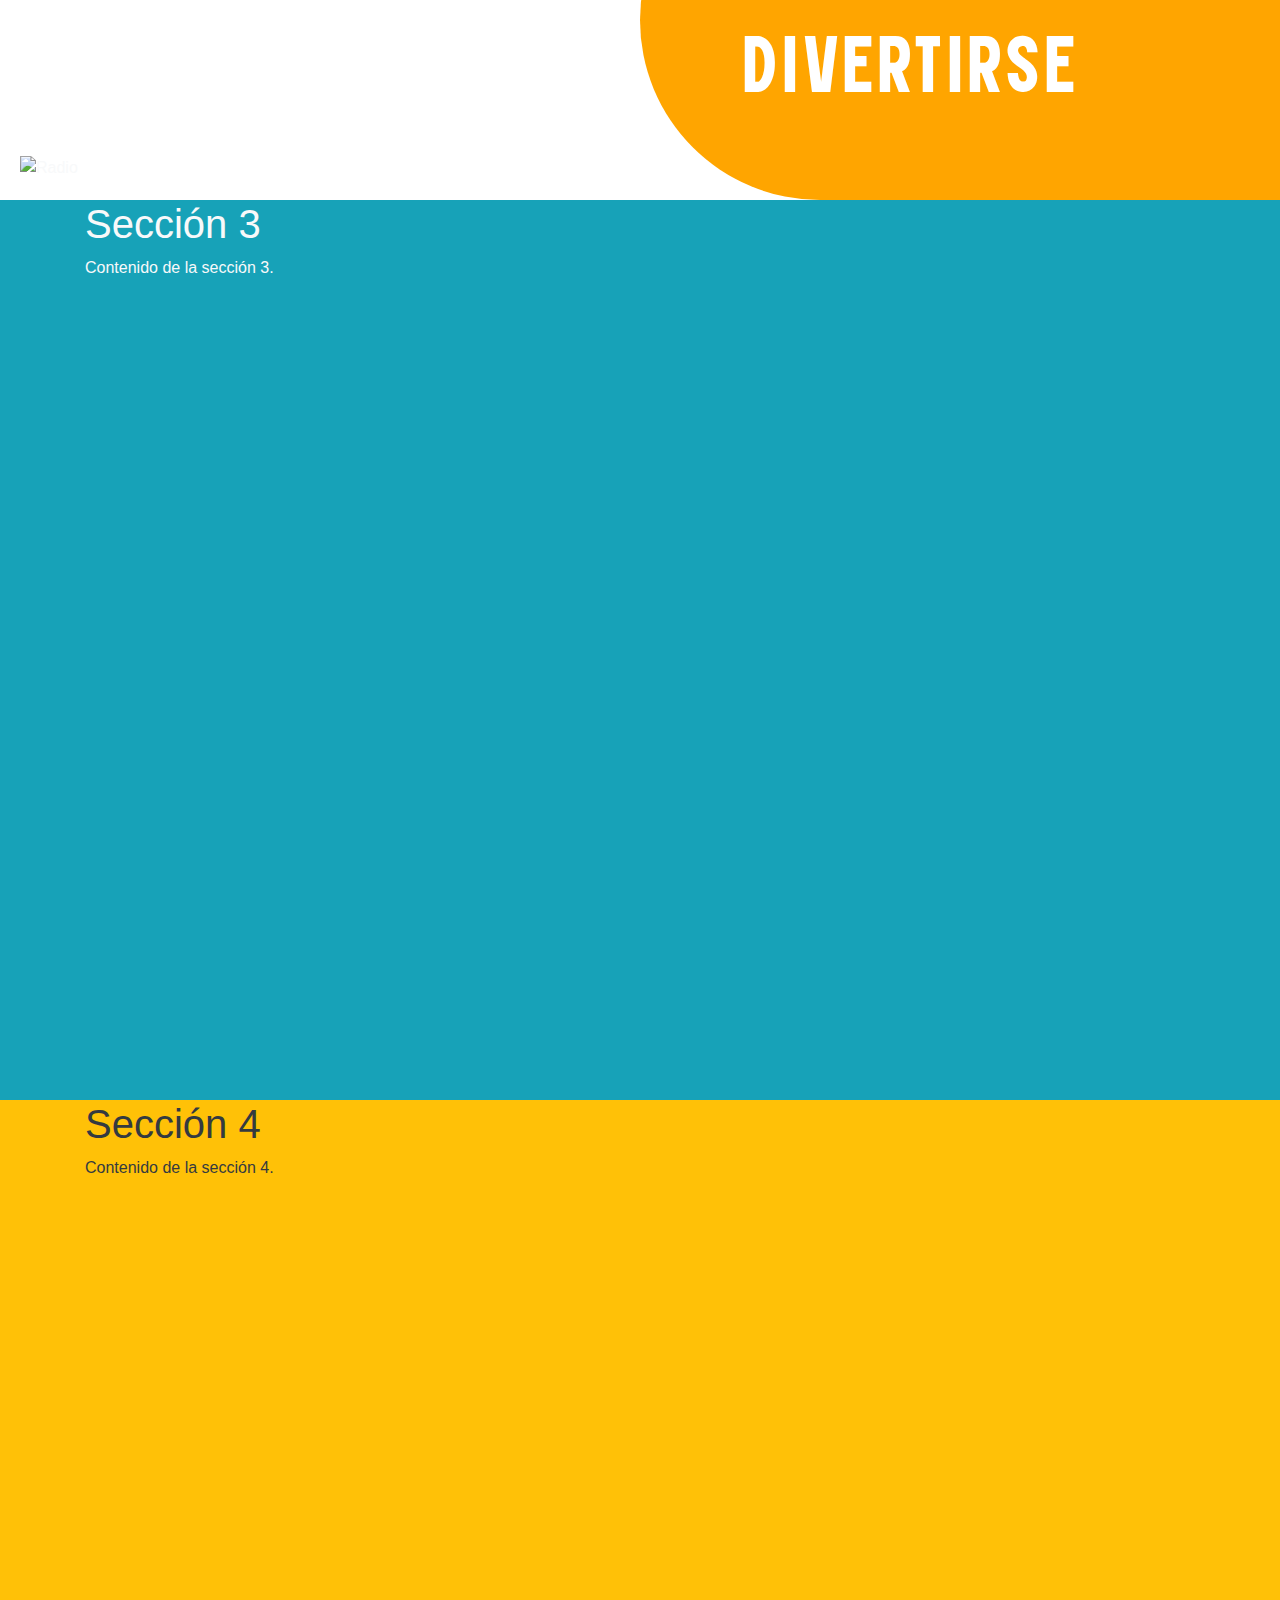
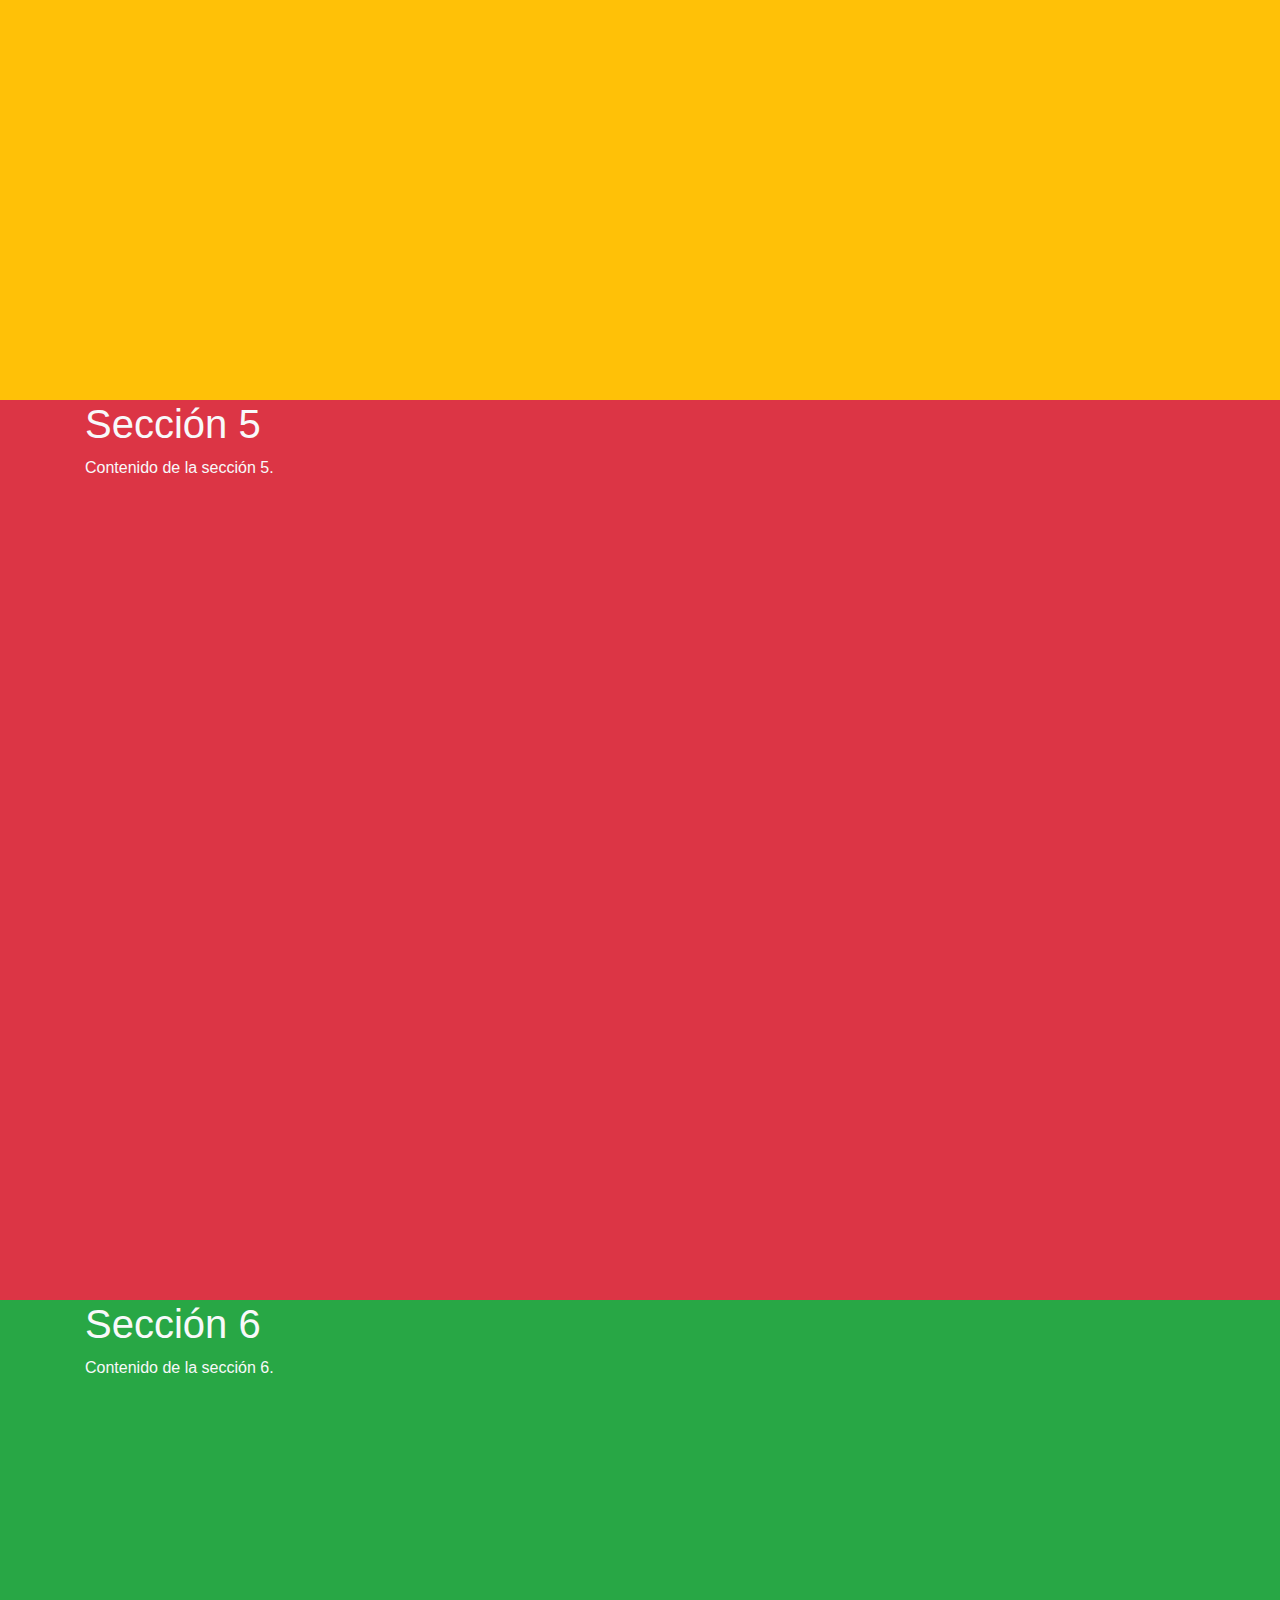
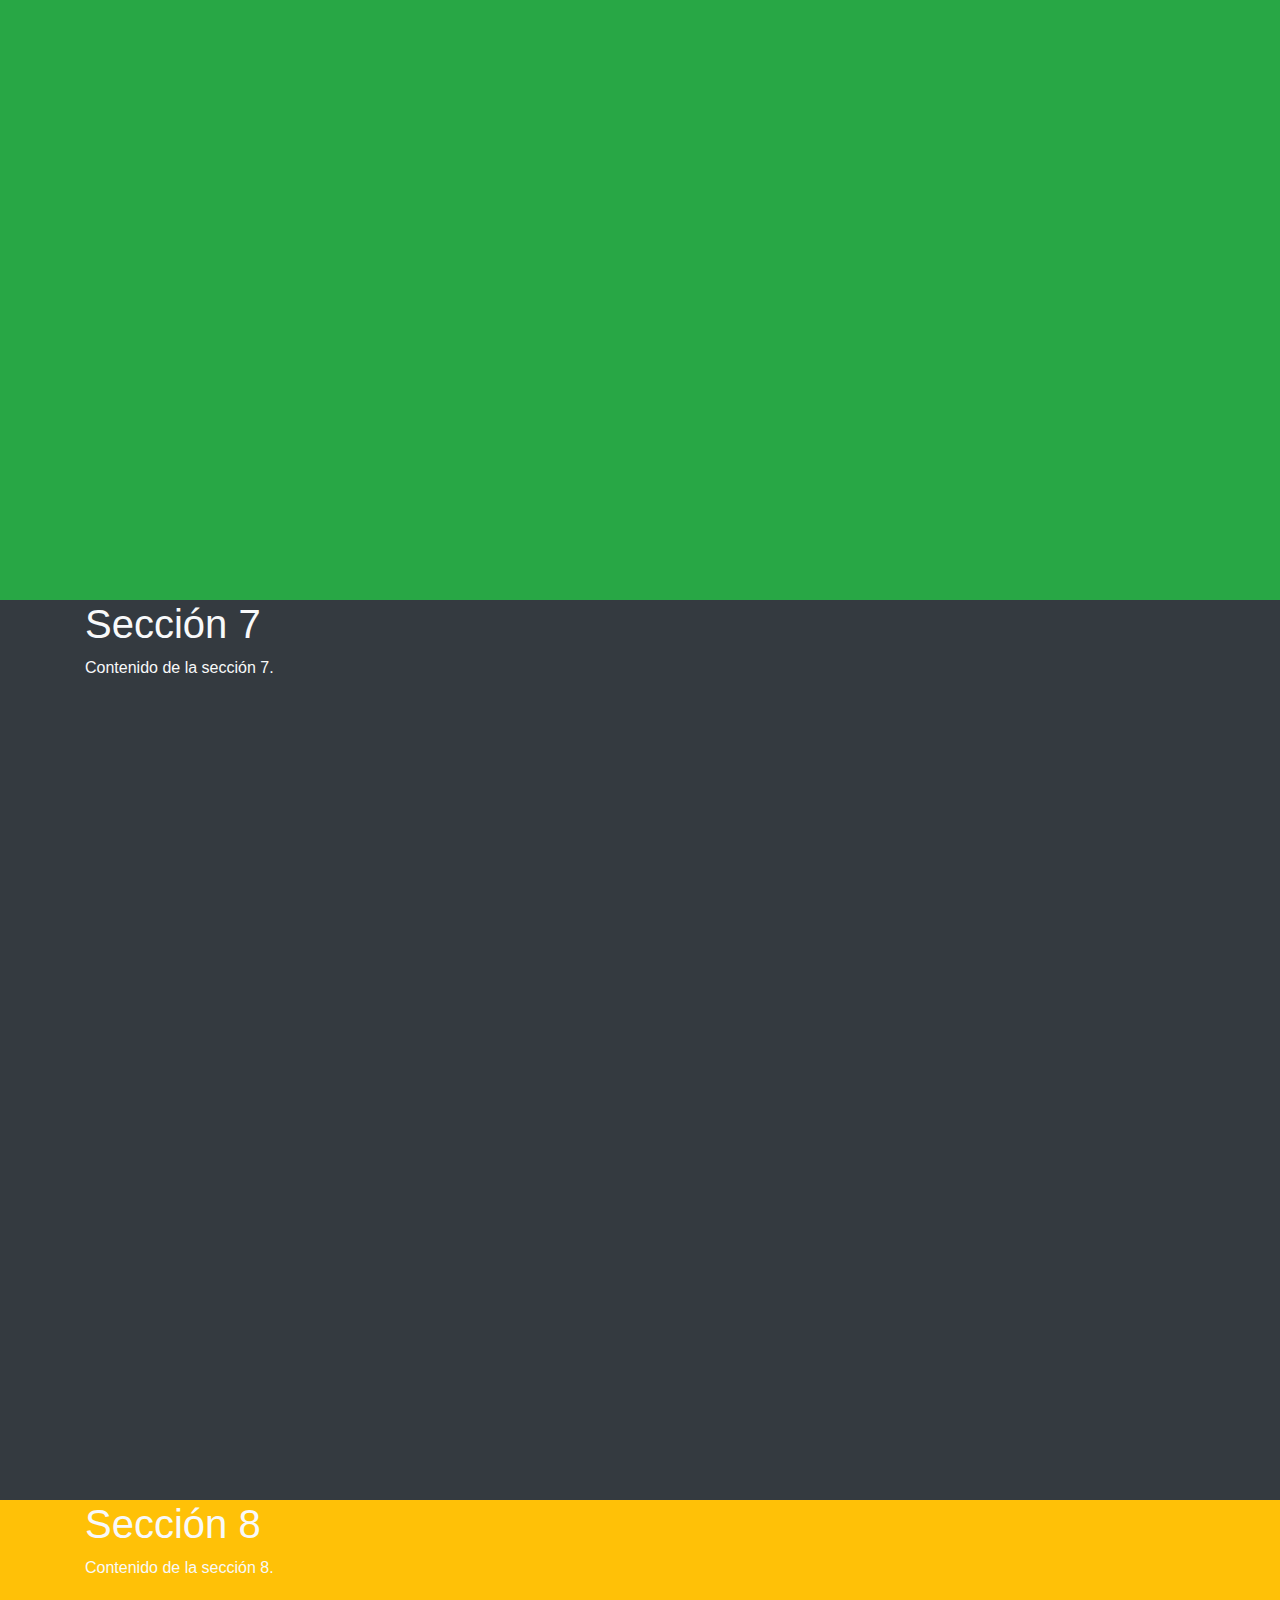
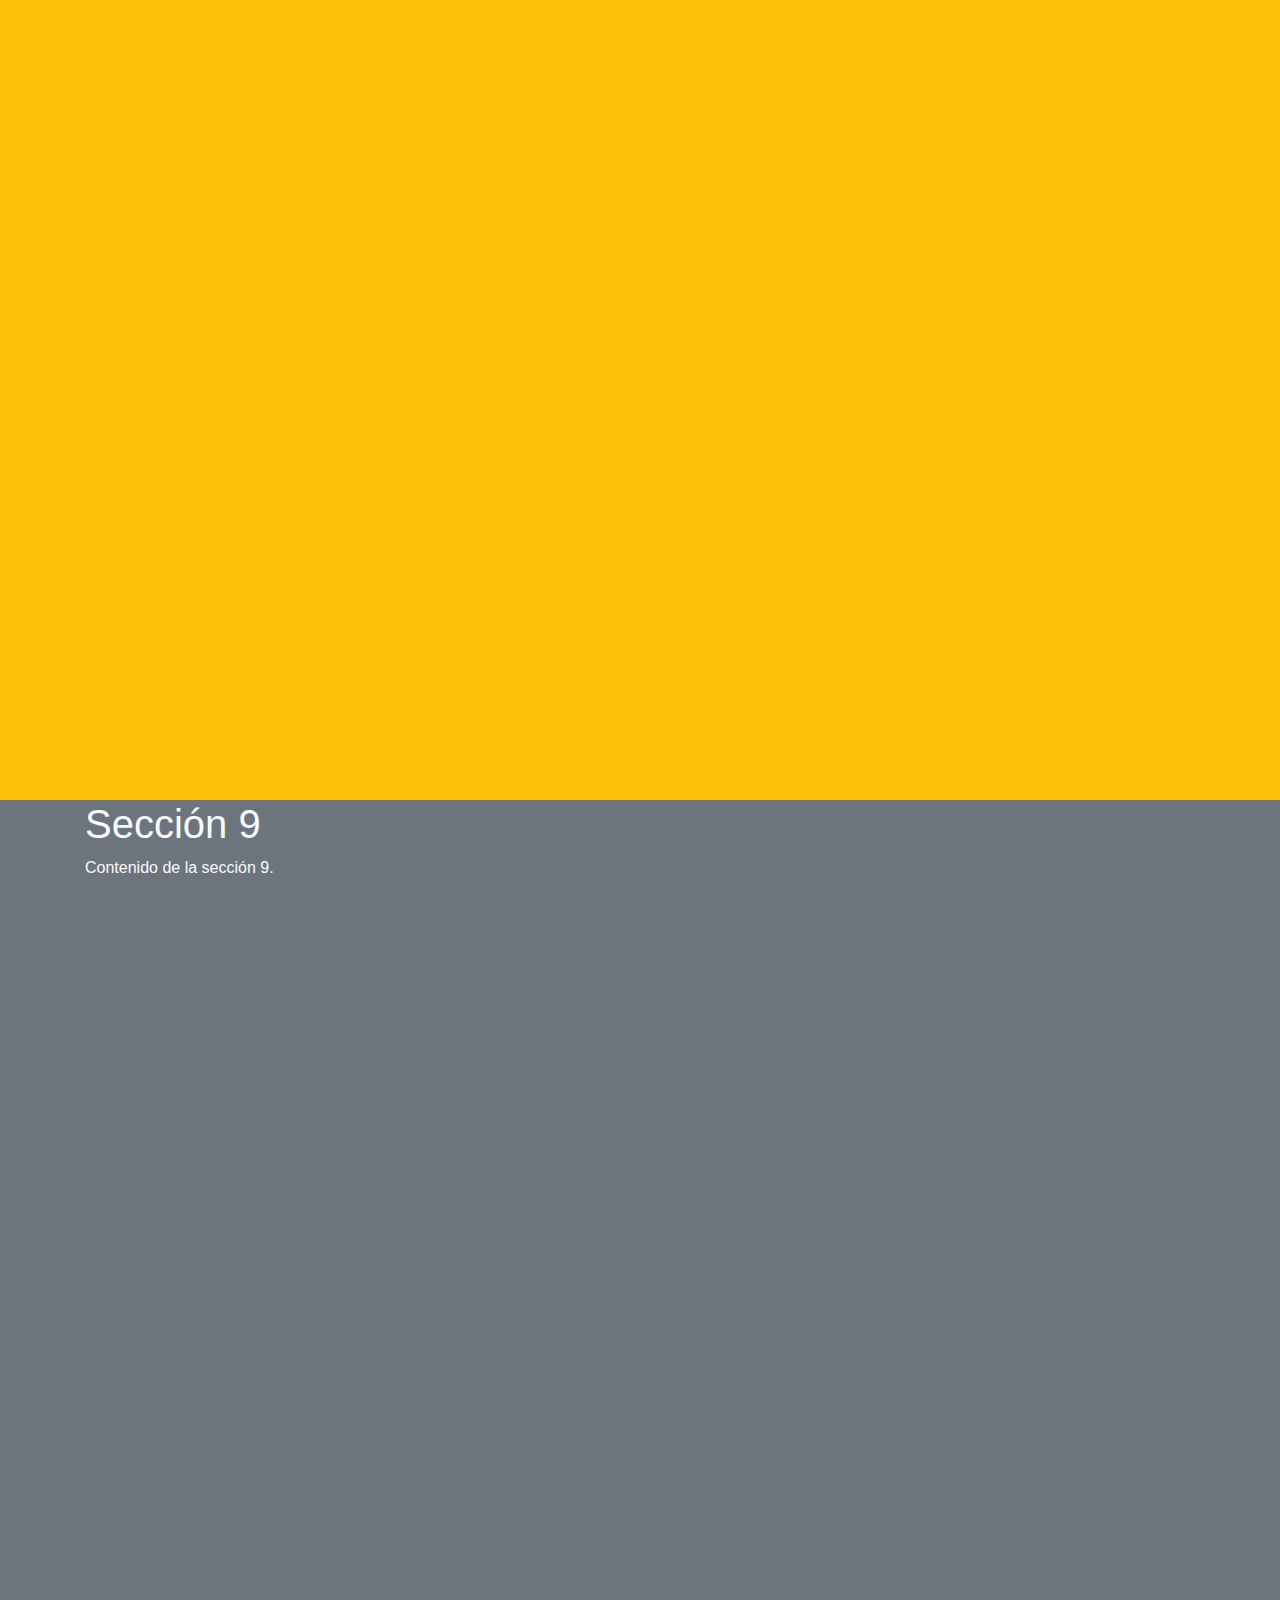
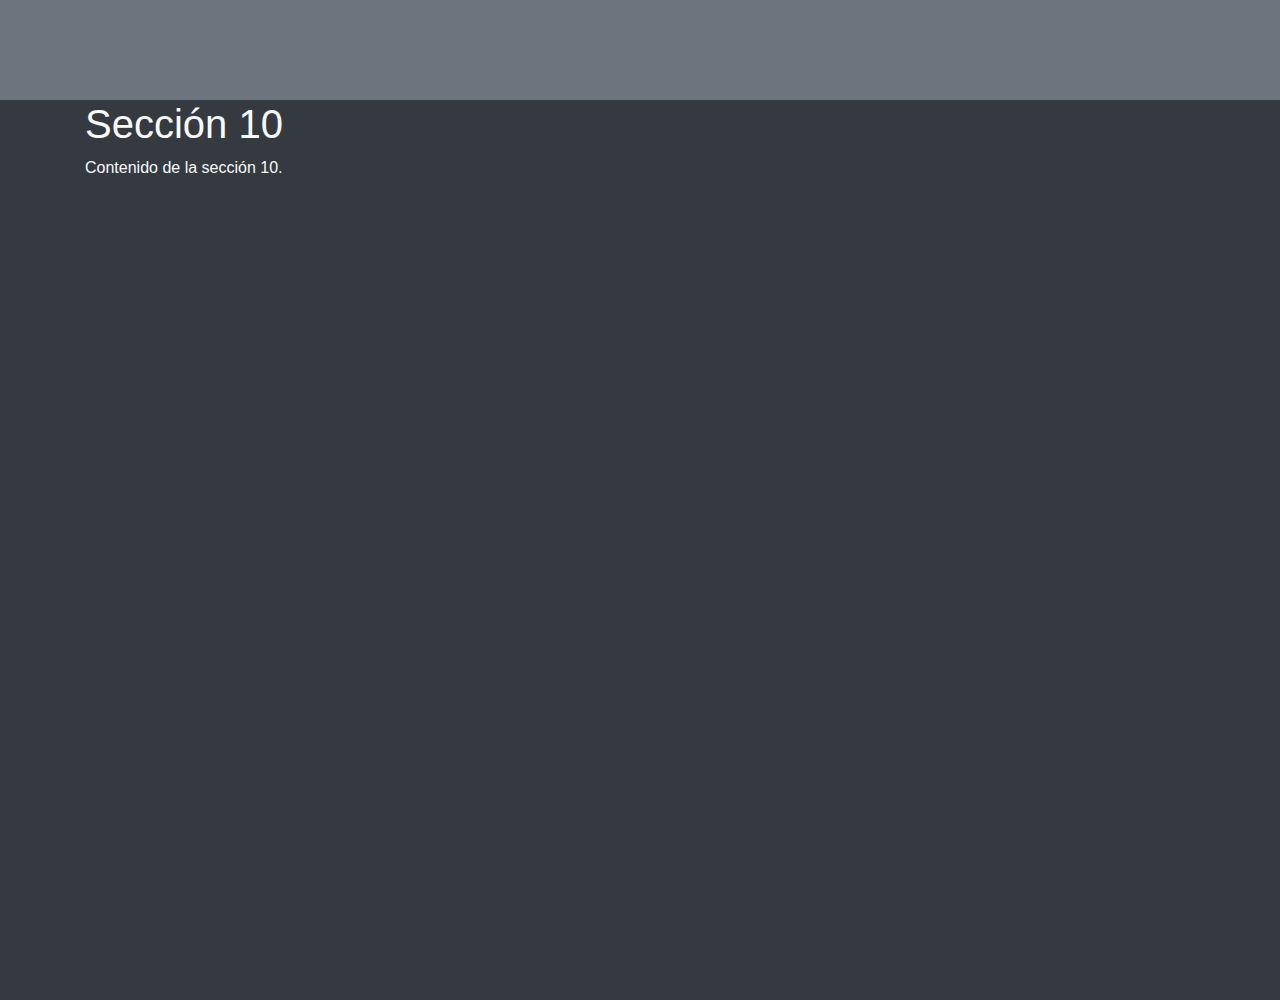
==== commit 6552d047: "Merge branch 'main' of github.com:Ricardo1192/landingUrrego into section1" ====
--- a/index.html
+++ b/index.html
@@ -19,20 +19,20 @@
           <div>
           <div class="ml-5">
             <div class="col-md-10">
-              <h1 class="peaceSans">¡Bien</h1>
-              <h1 class="thepir">venidos!</h1>
+              <h1 class="peaceSans titulo">¡Bien</h1>
+              <h1 class="thepir titulo">venidos!</h1>
             </div>
             <div class="col-md-10">
-              <h1 class="glaciar">Este es un espacio de aprendizaje seguro y 
+              <h1 class="glaciar descripcion">Este es un espacio de aprendizaje seguro y 
                 parchado, donde encontrarán juegos y 
                 actividades para que repasen y profundicen lo 
                  visto en clase.</h1>
             </div>
             <div class="col-md-10">
-              <h1 class="titulo">Botones</h1>
+              <h1 class="">Botones</h1>
             </div>
             <div class="col-md-10 footer">
-              <h1 class="titulo">¡Bienvenidos a la clase de matemáticas!</h1>
+              <h1 class="">¡Bienvenidos a la clase de matemáticas!</h1>
             </div>
           </div>
             
@@ -62,16 +62,16 @@
   <section class="section section2 text-light">
     <div class="button-left-top">
       <div class="orange-container-left" id="orange-container-left">
-        <p  class="button">De <br>la clase</p>
+        <p  class="button highCriose">De <br>la clase</p>
       </div>
     </div>
     <div class="text-top-right">
-      <h1 class="bold">Radio</h1>
-      <p>informativa</p>
+      <h1 class="bold peaceSans">Radio</h1>
+      <p class="thepir">informativa</p>
     </div>
     <div class="button-right-bottom">
       <div class="orange-container-right" id="orange-container-right">
-        <p class="button">Pa' crecer y <br>divertirse</p>
+        <p class="button highCriose">Pa' crecer y <br>divertirse</p>
       </div>
     </div>
     <div class="radio-image">
--- a/index.css
+++ b/index.css
@@ -73,12 +73,29 @@
     width: 40vh;
     height: auto;
 }
-.imagenCopa{
+.section1 .imagenCopa{
     width: 75vh;
     height: auto;
 
     margin-left: 10vh;
 }
+
+.section1 .titulo{
+    font-size: 11vh;
+    color: white;
+    margin: 0;
+}
+
+.section1 .descripcion{
+    font-size: 3vh;
+    color: white;
+    margin: 0;
+    
+    
+}
+.section1 .titulo:first-child {
+    margin-bottom: -0.4em; /* Ajusta este valor según sea necesario */
+  }
 
 
 /* sección 2 */
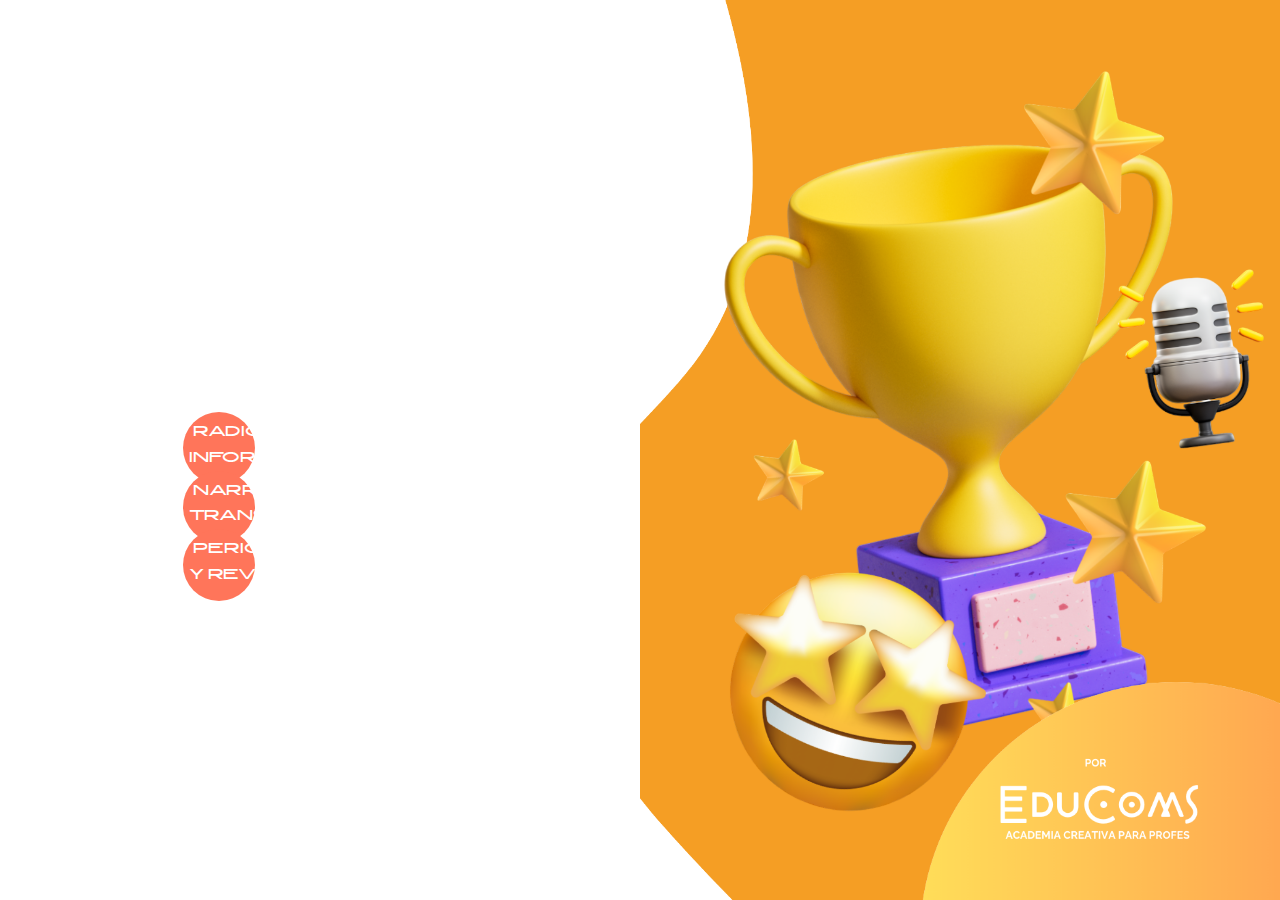
==== commit a5558c2c: "Finalizacion de landing" ====
--- a/index.html
+++ b/index.html
@@ -1,149 +1,110 @@
 <!DOCTYPE html>
 <html lang="es">
-<head>
-  <meta charset="UTF-8">
-  <meta name="viewport" content="width=device-width, initial-scale=1.0">
-  <title>Bootstrap Page</title>
-  <!-- Enlace a Bootstrap CSS -->
-  <link href="https://maxcdn.bootstrapcdn.com/bootstrap/4.5.2/css/bootstrap.min.css" rel="stylesheet">
-  <link rel="stylesheet" href="index.css">
-</head>
-<body>
+  <head>
+    <meta charset="UTF-8" />
+    <meta name="viewport" content="width=device-width, initial-scale=1.0" />
+    <title>Urrego interactivo</title>
+    <!-- Enlace a Bootstrap CSS -->
+    <link
+      href="https://maxcdn.bootstrapcdn.com/bootstrap/4.5.2/css/bootstrap.min.css"
+      rel="stylesheet"
+    />
+    <link rel="stylesheet" href="index.css" />
+  </head>
+  <body>
+    <!-- Sección 1 -->
+    <section class="section section1 text-light">
+      <div class="container-fluid fondoIzq h-100">
+        <div class="row h-100">
+          <!-- Columna izquierda -->
+          <div
+            class="col-md-6 pl-5 d-flex align-items-center justify-content-center"
+          >
+            <div>
+              <div class="ml-6 ml-5">
+                <div class="col-md-10">
+                  <h1 class="peaceSans titulo">¡Bien</h1>
+                  <h1 class="thepir titulo">venidos!</h1>
+                </div>
+                <div class="col-md-10">
+                  <h1 class="glaciar descripcion">
+                    Este es un espacio de aprendizaje seguro y parchado, donde
+                    encontrarán juegos y actividades para que repasen y
+                    profundicen lo visto en clase.
+                  </h1>
+                </div>
+                <div class="col-md-10 contenedor mt-5 mb-5 ml-5 row highCriose">
+                  <button class="cta row">
+                    <a href="radio.html">
+                      <span
+                        >RADIO <br />
+                        INFORMATIVA</span
+                      >
+                      <svg width="1.5em" height="1.5em" viewBox="0 0 13 10">
+                        <path d="M1,5 L11,5"></path>
+                        <polyline points="8 1 12 5 8 9"></polyline>
+                      </svg>
+                    </a>
+                  </button>
+                  <button class="cta row">
+                    <a href="narrativa.html">
+                      <span
+                        >NARRATIVA<br />
+                        TRANSMEDIA</span
+                      >
 
-  <!-- Sección 1 -->
-  <section class="section section1 text-light">
-    <div class="container-fluid fondoIzq h-100">
-      <div class="row h-100">
-        <!-- Columna izquierda -->
-        <div class="col-md-5  d-flex align-items-center justify-content-center">
-          <div>
-          <div class="ml-5">
-            <div class="col-md-10">
-              <h1 class="peaceSans titulo">¡Bien</h1>
-              <h1 class="thepir titulo">venidos!</h1>
-            </div>
-            <div class="col-md-10">
-              <h1 class="glaciar descripcion">Este es un espacio de aprendizaje seguro y 
-                parchado, donde encontrarán juegos y 
-                actividades para que repasen y profundicen lo 
-                 visto en clase.</h1>
-            </div>
-            <div class="col-md-10">
-              <h1 class="">Botones</h1>
-            </div>
-            <div class="col-md-10 footer">
-              <h1 class="">¡Bienvenidos a la clase de matemáticas!</h1>
+                      <svg width="1.5em" height="1.5em" viewBox="0 0 13 10">
+                        <path d="M1,5 L11,5"></path>
+                        <polyline points="8 1 12 5 8 9"></polyline>
+                      </svg>
+                    </a>
+                  </button>
+                  <button class="cta row">
+                    <a href="periodico.html">
+                      <span
+                        >PERIÓDICOS <br />
+                        Y REVISTAS</span
+                      >
+                      <svg width="1.5em" height="1.5em" viewBox="0 0 13 10">
+                        <path d="M1,5 L11,5"></path>
+                        <polyline points="8 1 12 5 8 9"></polyline>
+                      </svg>
+                    </a>
+                  </button>
+                </div>
+
+                <div class="col-md-10 footer">
+                  <p class="peaceSans">¿DUDAS O SUGERENCIAS?</p>
+                  <br />
+                  <p class="glaciar textoFooter">
+                    +57 311 7471109 <br />
+                    caurrego@umanizales.edu.co
+                  </p>
+                </div>
+              </div>
             </div>
           </div>
-            
-          </div>
-        </div>
-        <!-- Columna derecha -->
-        <div class="col-md-7 fondoDer  d-flex align-items-center justify-content-center">
-          <div>
-            <img src="assets/Slide 1/copa.png" alt="Imagen" class="imagenCopa">
-            
+          <!-- Columna derecha -->
+          <div
+            class="col-md-6 fondoDer d-flex align-items-center justify-content-center"
+          >
+            <div>
+              <img
+                src="assets/Slide 1/copa.png"
+                alt="Imagen"
+                class="imagenCopa"
+              />
+            </div>
           </div>
         </div>
       </div>
+      <img src="assets/Slide 1/sello.png" alt="Imagen" class="sello" />
+    </section>
 
-    </div>
-    <img src="assets/Slide 1/sello.png" alt="Imagen" class="sello">
-  </section>
-  
-
-  <!-- Sección 2 -->
-  <!-- <section class="section bg-secondary text-light">
-    <div class="container">
-      <h1>Sección 2</h1>
-      <p>Contenido de la sección 2.</p>
-    </div>
-  </section> -->
-  <section class="section section2 text-light">
-    <div class="button-left-top">
-      <div class="orange-container-left" id="orange-container-left">
-        <p  class="button highCriose">De <br>la clase</p>
-      </div>
-    </div>
-    <div class="text-top-right">
-      <h1 class="bold peaceSans">Radio</h1>
-      <p class="thepir">informativa</p>
-    </div>
-    <div class="button-right-bottom">
-      <div class="orange-container-right" id="orange-container-right">
-        <p class="button highCriose">Pa' crecer y <br>divertirse</p>
-      </div>
-    </div>
-    <div class="radio-image">
-        <img src="assets/Slide 2/gráfico radio.png" alt="Radio" class="small-radio">
-      </div>
-  </section>
-
-  <!-- Sección 3 -->
-  <section class="section bg-info text-light" id="section3">
-    <div class="container">
-      <h1>Sección 3</h1>
-      <p>Contenido de la sección 3.</p>
-    </div>
-  </section>
-
-  <!-- Sección 4 -->
-  <section class="section bg-warning text-dark" id="section4">
-    <div class="container">
-      <h1>Sección 4</h1>
-      <p>Contenido de la sección 4.</p>
-    </div>
-  </section>
-
-  <!-- Sección 5 -->
-  <section class="section bg-danger text-light">
-    <div class="container">
-      <h1>Sección 5</h1>
-      <p>Contenido de la sección 5.</p>
-    </div>
-  </section>
-
-  <!-- Sección 6 -->
-  <section class="section bg-success text-light">
-    <div class="container">
-      <h1>Sección 6</h1>
-      <p>Contenido de la sección 6.</p>
-    </div>
-  </section>
-
-  <!-- Sección 7 -->
-  <section class="section bg-dark text-light">
-    <div class="container">
-      <h1>Sección 7</h1>
-      <p>Contenido de la sección 7.</p>
-    </div>
-  </section>
-  <!-- Sección 8 -->
-  <section class="section bg-warning text-light">
-    <div class="container">
-      <h1>Sección 8</h1>
-      <p>Contenido de la sección 8.</p>
-    </div>
-  </section>
-  <!-- Sección 9 -->
-  <section class="section bg-secondary text-light">
-    <div class="container">
-      <h1>Sección 9</h1>
-      <p>Contenido de la sección 9.</p>
-    </div>
-  </section>
-  <!-- Sección 10 -->
-  <section class="section bg-dark text-light">
-    <div class="container">
-      <h1>Sección 10</h1>
-      <p>Contenido de la sección 10.</p>
-    </div>
-  </section>
-
-  <!-- Enlace a Bootstrap JS -->
-  <script src="https://ajax.googleapis.com/ajax/libs/jquery/3.5.1/jquery.min.js"></script>
-  <script src="https://cdnjs.cloudflare.com/ajax/libs/popper.js/1.16.0/umd/popper.min.js"></script>
-  <script src="https://maxcdn.bootstrapcdn.com/bootstrap/4.5.2/js/bootstrap.min.js"></script>
-  <script src="index.js"></script>
-</body>
+    <!-- Enlace a Bootstrap JS -->
+    <script src="https://ajax.googleapis.com/ajax/libs/jquery/3.5.1/jquery.min.js"></script>
+    <script src="https://cdnjs.cloudflare.com/ajax/libs/popper.js/1.16.0/umd/popper.min.js"></script>
+    <script src="https://maxcdn.bootstrapcdn.com/bootstrap/4.5.2/js/bootstrap.min.js"></script>
+    <script src="index.js"></script>
+  </body>
 </html>
--- a/index.css
+++ b/index.css
@@ -45,6 +45,7 @@
   }
 
 
+
 /* Section 1*/
 
 .section1{
@@ -96,6 +97,119 @@
 .section1 .titulo:first-child {
     margin-bottom: -0.4em; /* Ajusta este valor según sea necesario */
   }
+
+  .section1 .boton-circulo {
+  
+   
+    border: none;
+    height: 3em;
+    cursor: pointer;
+    text-align: left;
+    background-color: transparent;
+    line-height: 3em; /* Centra verticalmente el texto */
+   
+  }
+  
+  
+  /* Estilos para los círculos */
+  .section1  .boton-circulo::before {
+    content: "";
+    position: absolute;
+    left: 0; 
+    width: 3em; /* Diámetro del círculo */
+    height: 3em; /* Diámetro del círculo */
+    border-radius: 50%; /* Hace que sea un círculo */
+    background-color: red; /* Color del círculo */
+    
+  }
+
+  /* Estilos para el texto */
+  .section1  .boton-circulo span {
+    position: relative;
+    z-index: 1; /* Asegura que el texto esté delante del círculo */
+    color: white; /* Color del texto */
+  }
+
+  .section1  .footer  {
+    color: white; /* Color del texto */
+    font-size: 2rem; /* Tamaño del texto */
+    text-align: left; /* Alinear el texto al centro */
+    display: block; /* Hacer que el texto sea un bloque */
+    border-top: 0.1rem solid white;  /* Margen superior */
+    padding-top: 1rem; /* Añadir espacio superior */
+    margin-top: 4rem;
+    
+  }
+  .section1 .textoFooter{
+    font-size: 0.7em;
+    color: white;
+    margin: 0;
+  }
+.section1{
+    a{
+        text-decoration: none;
+        text-align: left;
+        
+    }
+    a:hover{
+        text-decoration: none;
+    }
+    .cta {
+        position: relative;
+        margin: auto;
+        padding-top: 0.5em;
+        margin-left: 1.5em;
+        transition: all 0.2s ease;
+        border: none;
+        background: none;
+        cursor: pointer;
+    }
+    
+    .cta:before {
+        content: "";
+        position: absolute;
+        top: 0;
+        left: 0;
+        display: block;
+        border-radius: 50%;
+        background: #FF755A;
+        width: 4.5em; /* Utilizar unidades vw para el tamaño */
+        height: 4.5em; /* Utilizar unidades vw para el tamaño */
+        transition: all 0.3s ease;
+    }
+    
+    .cta span {
+        position: relative;
+        text-align: left;
+        font-size: 0.9em; /* Utilizar unidades vw para el tamaño */
+        margin-left: 0.3em;
+        
+        color: #fff;
+    }
+    
+   
+    
+    .cta:active {
+        transform: scale(0.95);
+    }
+    .cta svg {
+        position: relative;
+        top: 0;
+        margin-left: 1em;
+        fill: none;
+        stroke-linecap: round;
+        stroke-linejoin: round;
+        stroke: #ffffff;
+        stroke-width: 2;
+        transform: translateX(-5px);
+        transition: all 0.3s ease;
+      }
+      .cta:hover svg {
+        transform: translateX(0);
+      }
+      
+}
+  
 
 
 /* sección 2 */
@@ -166,6 +280,12 @@
     text-overflow: ellipsis; /* Agregar puntos suspensivos si el texto es demasiado largo */
 }
 
+/* Agrega esta regla para el contenedor naranja */
+.section2 .orange-container-left:hover,
+.section2 .orange-container-right:hover {
+    filter: brightness(110%); /* Reduce la luminosidad al 80% */
+}
+
 .section2 .text-top-right {
     position: absolute;
     top: 27vh;
@@ -184,3 +304,236 @@
     height: auto; /* Autoajuste de la altura */
 }
 
+/* sección 3 */
+.section3 {
+    position: relative;
+    background-image: url('assets/Slide 3/selección completa.png');
+    background-size: cover; /* La imagen de fondo cubre toda la sección */
+    background-position: center; /* La imagen de fondo está centrada */
+}
+
+.section3 .text-top-left {
+    position: absolute;
+    top: 10vh;
+    left: 5vw;
+    padding: 20px; /* Ajusta el padding según sea necesario */
+    color: white; /* Color del texto */
+    font-size: 5rem; /* Tamaño del texto */
+}
+
+.section3 .text-top-left .bold {
+    font-size: 7rem; /* Tamaño del texto */
+}
+
+.section3 .square-button {
+    display: inline-block; /* Para que el contenedor ocupe solo el espacio necesario */
+    position: relative; /* Para permitir el posicionamiento de los elementos internos */
+    width: 200px; /* Ancho del botón */
+    height: 200px; /* Altura del botón */
+    border: 2px solid black; /* Borde sólido negro */
+    overflow: hidden; /* Para ocultar cualquier contenido que desborde */
+}
+
+.section3 .button-image {
+    width: 100%; /* Ancho al 100% del contenedor */
+    height: 70%; /* Altura del 70% para la imagen */
+    padding: 10px; /* Ajusta el relleno según sea necesario */
+    box-sizing: border-box; /* Incluye el relleno en el tamaño total */
+    object-fit: cover; /* Ajusta la imagen al tamaño del contenedor */
+}
+
+.section3 .button-text {
+    position: absolute; /* Posición absoluta para superponer el texto */
+    bottom: 0; /* Alinear el texto en la parte inferior */
+    width: 100%; /* Ancho al 100% del contenedor */
+    height: 30%; /* Altura del 30% para el texto */
+    background-color: orange; /* Fondo naranja */
+    color: white; /* Texto blanco */
+    text-align: center; /* Centrar el texto horizontalmente */
+    padding: 10px; /* Ajusta el relleno según sea necesario */
+    box-sizing: border-box; /* Incluye el relleno en el tamaño total */
+}
+
+/* sección 5 */
+.section5 {
+    position: relative;
+    background-image: url('assets/Slide 5/fondo.png');
+    background-size: cover; /* La imagen de fondo cubre toda la sección */
+    background-position: center; /* La imagen de fondo está centrada */
+}
+
+.section5 .orange-container-left {
+    background-color: rgb(236,125,89);
+    padding: 10px;
+    width: 50vw; /* Ajusta el ancho según sea necesario */
+    height: 40vh; /* Ajusta la altura según sea necesario */
+    border-top-right-radius: 15vw; /* Redondear la esquina derecha izquierda */
+    border-bottom-right-radius: 15vw; /* Redondear la esquina derecha izquierda */
+    cursor: pointer; /* Cambiar el cursor al pasar por encima */
+    transition: background-color 1s ease; /* Transición suave del color de fondo */
+    display: flex; /* Utilizar display flex para alinear contenido */
+    justify-content: center; /* Centrar horizontalmente */
+    align-items: center; /* Centrar verticalmente */
+    overflow: hidden; 
+}
+
+.section5 .orange-container-right  {
+    background-color: rgb(47,51,27);
+    padding: 10px;
+    width: 50vw; /* Ajusta el ancho según sea necesario */
+    height: 40vh; /* Ajusta la altura según sea necesario */
+    border-top-left-radius: 15vw; /* Redondear la esquina izquierda izquierda */
+    border-bottom-left-radius: 15vw; /* Redondear la esquina izquierda izquierda */
+    cursor: pointer; /* Cambiar el cursor al pasar por encima */
+    transition: background-color 1s ease; /* Transición suave del color de fondo */
+    display: flex; /* Utilizar display flex para alinear contenido */
+    justify-content: center; /* Centrar horizontalmente */
+    align-items: center; /* Centrar verticalmente */
+    overflow: hidden; 
+}
+
+.section5 .button-left-top {
+    position: absolute;
+    top: 0;
+    left: 0;
+}
+
+
+.section5 .button-right-bottom {
+    position: absolute;
+    bottom: 0;
+    right: 0;
+}
+
+.section5 .man-image {
+    position: absolute;
+    bottom: 0;
+    left: 0;
+    padding: 20px; /* Ajusta el padding según sea necesario */
+}
+
+.section5 .button-left-top .button,
+.section5 .button-right-bottom .button {
+    color: white; /* Color del texto */
+    text-decoration: none; /* Quitar subrayado del enlace */
+    font-size: 5rem; /* Tamaño del texto inicial */
+    white-space: nowrap; /* Evitar salto de línea */
+    overflow: hidden; /* Ocultar el texto que desborde */
+    text-overflow: ellipsis; /* Agregar puntos suspensivos si el texto es demasiado largo */
+}
+
+/* Agrega esta regla para el contenedor naranja */
+.section5 .orange-container-left:hover,
+.section5 .orange-container-right:hover {
+    filter: brightness(150%); /* Reduce la luminosidad al 80% */
+}
+
+.section5 .text-top-right {
+    position: absolute;
+    top: 27vh;
+    right: 20vw;
+    padding: 20px; /* Ajusta el padding según sea necesario */
+    color: white; /* Color del texto */
+    font-size: 5rem; /* Tamaño del texto */
+}
+
+.section5 .text-top-right .bold {
+    font-size: 7rem; /* Tamaño del texto */
+}
+
+.section5 .small-man {
+    width: 30vw; /* Ajusta el ancho según sea necesario */
+    height: auto; /* Autoajuste de la altura */
+}
+
+/* sección 8 */
+.section8 {
+    position: relative;
+    background-image: url('assets/Slide 8/fondo.png');
+    background-size: cover; /* La imagen de fondo cubre toda la sección */
+    background-position: center; /* La imagen de fondo está centrada */
+}
+
+.section8 .orange-container-left {
+    background-color: rgb(84,116,128);
+    padding: 10px;
+    width: 50vw; /* Ajusta el ancho según sea necesario */
+    height: 40vh; /* Ajusta la altura según sea necesario */
+    border-top-right-radius: 15vw; /* Redondear la esquina derecha izquierda */
+    border-bottom-right-radius: 15vw; /* Redondear la esquina derecha izquierda */
+    cursor: pointer; /* Cambiar el cursor al pasar por encima */
+    transition: background-color 1s ease; /* Transición suave del color de fondo */
+    display: flex; /* Utilizar display flex para alinear contenido */
+    justify-content: center; /* Centrar horizontalmente */
+    align-items: center; /* Centrar verticalmente */
+    overflow: hidden; 
+}
+
+.section8 .orange-container-right  {
+    background-color: rgb(143,47,45);
+    padding: 10px;
+    width: 50vw; /* Ajusta el ancho según sea necesario */
+    height: 40vh; /* Ajusta la altura según sea necesario */
+    border-top-left-radius: 15vw; /* Redondear la esquina izquierda izquierda */
+    border-bottom-left-radius: 15vw; /* Redondear la esquina izquierda izquierda */
+    cursor: pointer; /* Cambiar el cursor al pasar por encima */
+    transition: background-color 1s ease; /* Transición suave del color de fondo */
+    display: flex; /* Utilizar display flex para alinear contenido */
+    justify-content: center; /* Centrar horizontalmente */
+    align-items: center; /* Centrar verticalmente */
+    overflow: hidden; 
+}
+
+.section8 .button-left-top {
+    position: absolute;
+    top: 0;
+    left: 0;
+}
+
+
+.section8 .button-right-bottom {
+    position: absolute;
+    bottom: 0;
+    right: 0;
+}
+
+.section8 .man-image {
+    position: absolute;
+    bottom: 0;
+    left: 0;
+    padding: 20px; /* Ajusta el padding según sea necesario */
+}
+
+.section8 .button-left-top .button,
+.section8 .button-right-bottom .button {
+    color: white; /* Color del texto */
+    text-decoration: none; /* Quitar subrayado del enlace */
+    font-size: 5rem; /* Tamaño del texto inicial */
+    white-space: nowrap; /* Evitar salto de línea */
+    overflow: hidden; /* Ocultar el texto que desborde */
+    text-overflow: ellipsis; /* Agregar puntos suspensivos si el texto es demasiado largo */
+}
+
+/* Agrega esta regla para el contenedor naranja */
+.section8 .orange-container-left:hover,
+.section8 .orange-container-right:hover {
+    filter: brightness(150%); /* Reduce la luminosidad al 80% */
+}
+
+.section8 .text-top-right {
+    position: absolute;
+    top: 27vh;
+    right: 20vw;
+    padding: 20px; /* Ajusta el padding según sea necesario */
+    color: white; /* Color del texto */
+    font-size: 5rem; /* Tamaño del texto */
+}
+
+.section8 .text-top-right .bold {
+    font-size: 7rem; /* Tamaño del texto */
+}
+
+.section8 .small-printer {
+    width: 20vw; /* Ajusta el ancho según sea necesario */
+    height: auto; /* Autoajuste de la altura */
+}
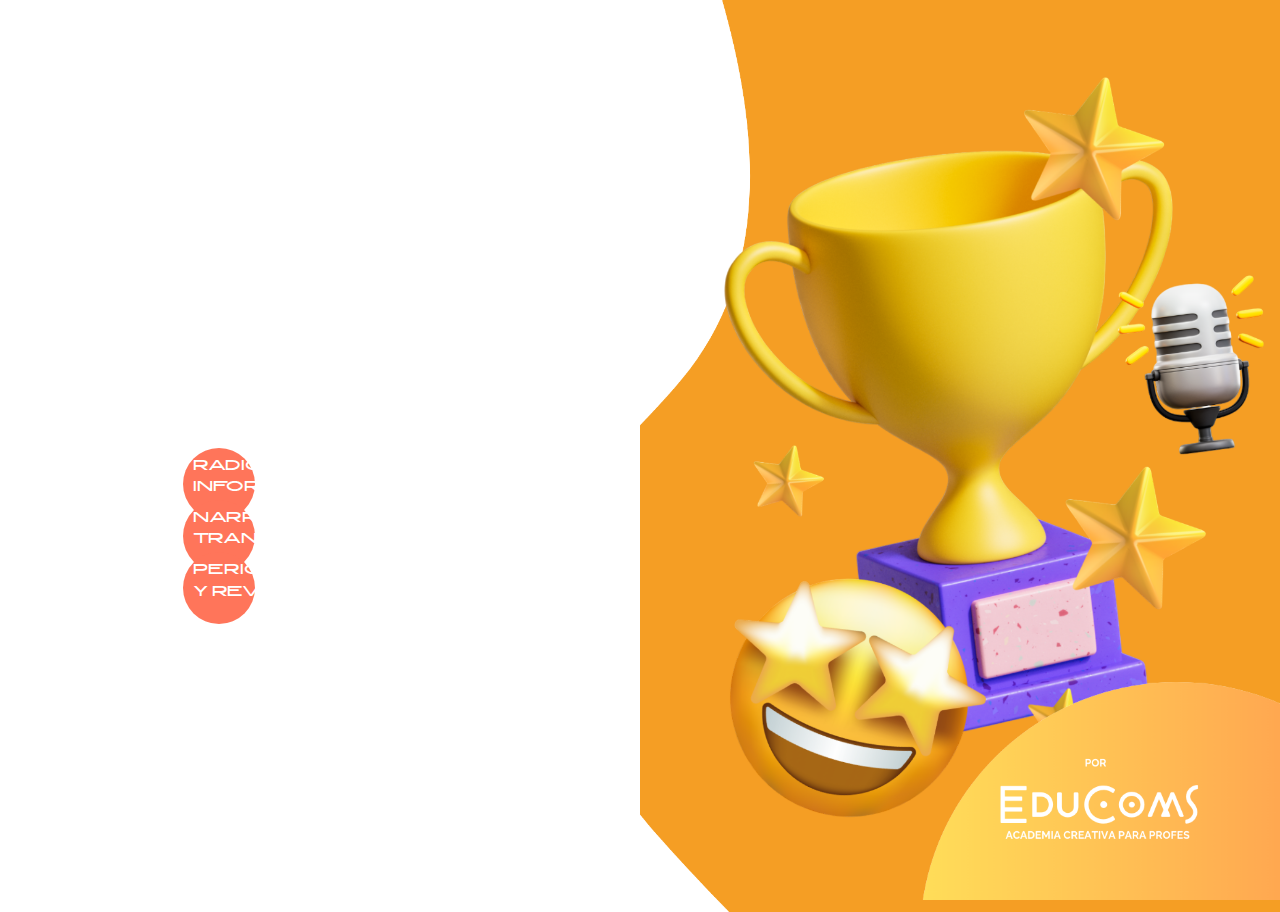
==== commit 8f3ec117: "Merge pull request #9 from Ricardo1192/feature/periodico" ====
--- a/index.html
+++ b/index.html
@@ -34,8 +34,9 @@
                   </h1>
                 </div>
                 <div class="col-md-10 contenedor mt-5 mb-5 ml-5 row highCriose">
+                  <a href="radio.html">
                   <button class="cta row">
-                    <a href="radio.html">
+                   
                       <span
                         >RADIO <br />
                         INFORMATIVA</span
@@ -44,10 +45,12 @@
                         <path d="M1,5 L11,5"></path>
                         <polyline points="8 1 12 5 8 9"></polyline>
                       </svg>
-                    </a>
+                    
                   </button>
+                </a>
+                <a href="narrativa.html">
                   <button class="cta row">
-                    <a href="narrativa.html">
+                    
                       <span
                         >NARRATIVA<br />
                         TRANSMEDIA</span
@@ -57,10 +60,13 @@
                         <path d="M1,5 L11,5"></path>
                         <polyline points="8 1 12 5 8 9"></polyline>
                       </svg>
-                    </a>
+                    
+
                   </button>
+                </a>
+                  <a href="periodico.html">
                   <button class="cta row">
-                    <a href="periodico.html">
+                    
                       <span
                         >PERIÓDICOS <br />
                         Y REVISTAS</span
@@ -69,8 +75,9 @@
                         <path d="M1,5 L11,5"></path>
                         <polyline points="8 1 12 5 8 9"></polyline>
                       </svg>
-                    </a>
+                    
                   </button>
+                </a>
                 </div>
 
                 <div class="col-md-10 footer">
--- a/index.css
+++ b/index.css
@@ -1,539 +1,785 @@
 /*fuentes */
 @font-face {
-    font-family: 'Glaciar';
-    src: url('fuentes/GlacialIndifference.otf') format('opentype');
-    /* Agrega otras propiedades de fuente según sea necesario */
-  }
-
-  @font-face {
-    font-family: 'HighCriose';
-    src: url('fuentes/HighCruiser.otf') format('opentype');
-    /* Agrega otras propiedades de fuente según sea necesario */
-  }
-
-  @font-face {
-    font-family: 'PeaceSans';
-    src: url('fuentes/PeaceSans.ttf') ;
-    /* Agrega otras propiedades de fuente según sea necesario */
-  }
-  @font-face {
-    font-family: 'Thepir';
-    src: url('fuentes/Thephir.ttf') ;
-    /* Agrega otras propiedades de fuente según sea necesario */
-  }
+  font-family: "Glaciar";
+  src: url("fuentes/GlacialIndifference.otf") format("opentype");
+  /* Agrega otras propiedades de fuente según sea necesario */
+}
+
+@font-face {
+  font-family: "HighCriose";
+  src: url("fuentes/HighCruiser.otf") format("opentype");
+  /* Agrega otras propiedades de fuente según sea necesario */
+}
+
+@font-face {
+  font-family: "PeaceSans";
+  src: url("fuentes/PeaceSans.ttf");
+  /* Agrega otras propiedades de fuente según sea necesario */
+}
+@font-face {
+  font-family: "Thepir";
+  src: url("fuentes/Thephir.ttf");
+  /* Agrega otras propiedades de fuente según sea necesario */
+}
 
 .glaciar {
-    font-family: 'Glaciar', sans-serif;
-  }
+  font-family: "Glaciar", sans-serif;
+}
 
 .highCriose {
-    font-family: 'HighCriose', sans-serif;
-  }
+  font-family: "HighCriose", sans-serif;
+}
 
 .peaceSans {
-    font-family: 'PeaceSans', sans-serif;
-  }
-
-  .thepir {
-    font-family: 'Thepir', sans-serif;
-  }
-
+  font-family: "PeaceSans", sans-serif;
+}
+
+.thepir {
+  font-family: "Thepir", sans-serif;
+}
 
 /* Estilos generales */
 .section {
-    height: 100vh; /* 100% del viewport height */
-  }
-
-
+  height: 100vh; /* 100% del viewport height */
+}
+.icono-casa {
+  position: fixed;
+  top: 2em; /* Ajusta la distancia superior según sea necesario */
+  right: 2em; /* Ajusta la distancia derecha según sea necesario */
+  z-index: 9999; /* Asegura que esté por encima de otros elementos */
+}
+
+.icono-casa img {
+  width: 5em; /* Ajusta el ancho del icono según sea necesario */
+  height: 5em; /* Ajusta la altura del icono según sea necesario */
+  filter: invert(100%);
+}
 
 /* Section 1*/
 
-.section1{
-    background-image:url('assets/Slide 1/fondo.png'); 
-    background-size: cover; /* La imagen de fondo cubre toda la sección */
-    background-position: center; /* La imagen de fondo está centrada */
-}
-.section1 .fondoDer{
-    background-image:url('assets/Slide 1/adorno 2.png'); 
-    background-size: cover; /* La imagen de fondo cubre toda la sección */
-    background-position: center; /* La imagen de fondo está centrada */
-}
-
-.section1 .fondoIzq{
-    background-image:url('assets/Slide 1/adorno 1.png'); 
-    background-size: cover; /* La imagen de fondo cubre toda la sección */
-    background-position: center; /* La imagen de fondo está centrada */
-}
-
-
+.section1 {
+  background-image: url("assets/Slide 1/fondo.png");
+  background-size: cover; /* La imagen de fondo cubre toda la sección */
+  background-position: center; /* La imagen de fondo está centrada */
+}
+.section1 .fondoDer {
+  background-image: url("assets/Slide 1/adorno 2.png");
+  background-size: cover; /* La imagen de fondo cubre toda la sección */
+  background-position: center; /* La imagen de fondo está centrada */
+}
+
+.section1 .fondoIzq {
+  background-image: url("assets/Slide 1/adorno 1.png");
+  background-size: cover; /* La imagen de fondo cubre toda la sección */
+  background-position: center; /* La imagen de fondo está centrada */
+}
 
 .section1 .sello {
-    position: absolute;
-    bottom: 0;
-    right: 0;
-    width: 40vh;
-    height: auto;
-}
-.section1 .imagenCopa{
-    width: 75vh;
-    height: auto;
-
-    margin-left: 10vh;
-}
-
-.section1 .titulo{
-    font-size: 11vh;
-    color: white;
-    margin: 0;
-}
-
-.section1 .descripcion{
-    font-size: 3vh;
-    color: white;
-    margin: 0;
-    
-    
-}
-.section1 .titulo:first-child {
-    margin-bottom: -0.4em; /* Ajusta este valor según sea necesario */
-  }
-
-  .section1 .boton-circulo {
-  
-   
-    border: none;
-    height: 3em;
-    cursor: pointer;
+  position: absolute;
+  bottom: 0;
+  right: 0;
+  width: 40vh;
+  height: auto;
+}
+.section1 .imagenCopa {
+  width: 75vh;
+  height: auto;
+
+  margin-left: 10vh;
+}
+
+.section1 .titulo {
+  font-size: 11vh;
+  color: white;
+  margin: 0;
+}
+
+.section1 .descripcion {
+  font-size: 3vh;
+  color: white;
+  margin: 0;
+}
+
+ 
+
+.section1 .footer {
+  color: white; /* Color del texto */
+  font-size: 2rem; /* Tamaño del texto */
+  text-align: left; /* Alinear el texto al centro */
+  display: block; /* Hacer que el texto sea un bloque */
+  border-top: 0.1rem solid white; /* Margen superior */
+  padding-top: 1rem; /* Añadir espacio superior */
+  margin-top: 4rem;
+}
+.section1 .textoFooter {
+  font-size: 0.7em;
+  color: white;
+  margin: 0;
+}
+
+a {
+    text-decoration: none;
+}
+
+a:hover {
+    text-decoration: none;
+}
+
+.section1 {
+  a {
     text-align: left;
-    background-color: transparent;
-    line-height: 3em; /* Centra verticalmente el texto */
-   
   }
   
-  
-  /* Estilos para los círculos */
-  .section1  .boton-circulo::before {
+  .cta {
+    position: relative;
+    margin: auto;
+    padding-top: 0.5em;
+    margin-left: 1.5em;
+    transition: all 0.2s ease;
+    border: none;
+    background: none;
+    cursor: pointer;
+  }
+
+  .cta:before {
     content: "";
-    position: absolute;
-    left: 0; 
-    width: 3em; /* Diámetro del círculo */
-    height: 3em; /* Diámetro del círculo */
-    border-radius: 50%; /* Hace que sea un círculo */
-    background-color: red; /* Color del círculo */
-    
-  }
-
-  /* Estilos para el texto */
-  .section1  .boton-circulo span {
-    position: relative;
-    z-index: 1; /* Asegura que el texto esté delante del círculo */
-    color: white; /* Color del texto */
-  }
-
-  .section1  .footer  {
-    color: white; /* Color del texto */
-    font-size: 2rem; /* Tamaño del texto */
-    text-align: left; /* Alinear el texto al centro */
-    display: block; /* Hacer que el texto sea un bloque */
-    border-top: 0.1rem solid white;  /* Margen superior */
-    padding-top: 1rem; /* Añadir espacio superior */
-    margin-top: 4rem;
-    
-  }
-  .section1 .textoFooter{
-    font-size: 0.7em;
-    color: white;
-    margin: 0;
-  }
-.section1{
-    a{
-        text-decoration: none;
-        text-align: left;
-        
-    }
-    a:hover{
-        text-decoration: none;
-    }
-    .cta {
-        position: relative;
-        margin: auto;
-        padding-top: 0.5em;
-        margin-left: 1.5em;
-        transition: all 0.2s ease;
-        border: none;
-        background: none;
-        cursor: pointer;
-    }
-    
-    .cta:before {
-        content: "";
-        position: absolute;
-        top: 0;
-        left: 0;
-        display: block;
-        border-radius: 50%;
-        background: #FF755A;
-        width: 4.5em; /* Utilizar unidades vw para el tamaño */
-        height: 4.5em; /* Utilizar unidades vw para el tamaño */
-        transition: all 0.3s ease;
-    }
-    
-    .cta span {
-        position: relative;
-        text-align: left;
-        font-size: 0.9em; /* Utilizar unidades vw para el tamaño */
-        margin-left: 0.3em;
-        
-        color: #fff;
-    }
-    
-   
-    
-    .cta:active {
-        transform: scale(0.95);
-    }
-    .cta svg {
-        position: relative;
-        top: 0;
-        margin-left: 1em;
-        fill: none;
-        stroke-linecap: round;
-        stroke-linejoin: round;
-        stroke: #ffffff;
-        stroke-width: 2;
-        transform: translateX(-5px);
-        transition: all 0.3s ease;
-      }
-      .cta:hover svg {
-        transform: translateX(0);
-      }
-      
-}
-  
-
-
-/* sección 2 */
-.section2 {
-    position: relative;
-    background-image: url('assets/Slide 2/fondo.png');
-    background-size: cover; /* La imagen de fondo cubre toda la sección */
-    background-position: center; /* La imagen de fondo está centrada */
-}
-
-.section2 .orange-container-left {
-    background-color: orange;
-    padding: 10px;
-    width: 50vw; /* Ajusta el ancho según sea necesario */
-    height: 40vh; /* Ajusta la altura según sea necesario */
-    border-top-right-radius: 15vw; /* Redondear la esquina derecha izquierda */
-    border-bottom-right-radius: 15vw; /* Redondear la esquina derecha izquierda */
-    cursor: pointer; /* Cambiar el cursor al pasar por encima */
-    transition: background-color 1s ease; /* Transición suave del color de fondo */
-    display: flex; /* Utilizar display flex para alinear contenido */
-    justify-content: center; /* Centrar horizontalmente */
-    align-items: center; /* Centrar verticalmente */
-    overflow: hidden; 
-}
-
-.section2 .orange-container-right {
-    background-color: orange;
-    padding: 10px;
-    width: 50vw; /* Ajusta el ancho según sea necesario */
-    height: 40vh; /* Ajusta la altura según sea necesario */
-    border-top-left-radius: 15vw; /* Redondear la esquina izquierda izquierda */
-    border-bottom-left-radius: 15vw; /* Redondear la esquina izquierda izquierda */
-    cursor: pointer; /* Cambiar el cursor al pasar por encima */
-    transition: background-color 1s ease; /* Transición suave del color de fondo */
-    display: flex; /* Utilizar display flex para alinear contenido */
-    justify-content: center; /* Centrar horizontalmente */
-    align-items: center; /* Centrar verticalmente */
-    overflow: hidden; 
-}
-
-.section2 .button-left-top {
     position: absolute;
     top: 0;
     left: 0;
-}
-
+    display: block;
+    border-radius: 50%;
+    background: #ff755a;
+    width: 4.5em; /* Utilizar unidades vw para el tamaño */
+    height: 4.5em; /* Utilizar unidades vw para el tamaño */
+    transition: all 0.3s ease;
+  }
+
+  .cta span {
+    position: relative;
+    text-align: left;
+    font-size: 0.9em; /* Utilizar unidades vw para el tamaño */
+    margin-left: 0.3em;
+
+    color: #fff;
+  }
+
+  .cta:active {
+    transform: scale(0.95);
+  }
+  .cta svg {
+    position: relative;
+    top: 0;
+    margin-left: 1em;
+    fill: none;
+    stroke-linecap: round;
+    stroke-linejoin: round;
+    stroke: #ffffff;
+    stroke-width: 2;
+    transform: translateX(-5px);
+    transition: all 0.3s ease;
+  }
+  .cta:hover svg {
+    transform: translateX(0);
+  }
+}
+
+/* sección 2 */
+.section2 {
+  position: relative;
+  background-image: url("assets/Slide 2/fondo.png");
+  background-size: cover; /* La imagen de fondo cubre toda la sección */
+  background-position: center; /* La imagen de fondo está centrada */
+}
+
+.section2 .orange-container-left {
+  background-color: orange;
+  padding: 10px;
+  width: 50vw; /* Ajusta el ancho según sea necesario */
+  height: 40vh; /* Ajusta la altura según sea necesario */
+  border-top-right-radius: 15vw; /* Redondear la esquina derecha izquierda */
+  border-bottom-right-radius: 15vw; /* Redondear la esquina derecha izquierda */
+  cursor: pointer; /* Cambiar el cursor al pasar por encima */
+  transition: background-color 1s ease; /* Transición suave del color de fondo */
+  display: flex; /* Utilizar display flex para alinear contenido */
+  justify-content: center; /* Centrar horizontalmente */
+  align-items: center; /* Centrar verticalmente */
+  overflow: hidden;
+}
+
+.section2 .orange-container-right {
+  background-color: orange;
+  padding: 10px;
+  width: 50vw; /* Ajusta el ancho según sea necesario */
+  height: 40vh; /* Ajusta la altura según sea necesario */
+  border-top-left-radius: 15vw; /* Redondear la esquina izquierda izquierda */
+  border-bottom-left-radius: 15vw; /* Redondear la esquina izquierda izquierda */
+  cursor: pointer; /* Cambiar el cursor al pasar por encima */
+  transition: background-color 1s ease; /* Transición suave del color de fondo */
+  display: flex; /* Utilizar display flex para alinear contenido */
+  justify-content: center; /* Centrar horizontalmente */
+  align-items: center; /* Centrar verticalmente */
+  overflow: hidden;
+}
+
+.section2 .button-left-top {
+  position: absolute;
+  top: 0;
+  left: 0;
+}
 
 .section2 .button-right-bottom {
-    position: absolute;
-    bottom: 0;
-    right: 0;
+  position: absolute;
+  bottom: 0;
+  right: 0;
 }
 
 .section2 .radio-image {
-    position: absolute;
-    bottom: 0;
-    left: 0;
-    padding: 20px; /* Ajusta el padding según sea necesario */
+  position: absolute;
+  bottom: 0;
+  left: 0;
+  padding: 20px; /* Ajusta el padding según sea necesario */
 }
 
 .section2 .button-left-top .button,
 .section2 .button-right-bottom .button {
-    color: white; /* Color del texto */
-    text-decoration: none; /* Quitar subrayado del enlace */
-    font-size: 5rem; /* Tamaño del texto inicial */
-    white-space: nowrap; /* Evitar salto de línea */
-    overflow: hidden; /* Ocultar el texto que desborde */
-    text-overflow: ellipsis; /* Agregar puntos suspensivos si el texto es demasiado largo */
+  color: white; /* Color del texto */
+  text-decoration: none; /* Quitar subrayado del enlace */
+  font-size: 5rem; /* Tamaño del texto inicial */
+  white-space: nowrap; /* Evitar salto de línea */
+  overflow: hidden; /* Ocultar el texto que desborde */
+  text-overflow: ellipsis; /* Agregar puntos suspensivos si el texto es demasiado largo */
 }
 
 /* Agrega esta regla para el contenedor naranja */
 .section2 .orange-container-left:hover,
 .section2 .orange-container-right:hover {
-    filter: brightness(110%); /* Reduce la luminosidad al 80% */
+  filter: brightness(110%); /* Reduce la luminosidad al 80% */
 }
 
 .section2 .text-top-right {
-    position: absolute;
-    top: 27vh;
-    right: 20vw;
-    padding: 20px; /* Ajusta el padding según sea necesario */
-    color: white; /* Color del texto */
-    font-size: 5rem; /* Tamaño del texto */
+  position: absolute;
+  top: 27vh;
+  right: 20vw;
+  padding: 20px; /* Ajusta el padding según sea necesario */
+  color: white; /* Color del texto */
+  font-size: 5rem; /* Tamaño del texto */
 }
 
 .section2 .text-top-right .bold {
-    font-size: 7rem; /* Tamaño del texto */
+  font-size: 7rem; /* Tamaño del texto */
 }
 
 .section2 .small-radio {
-    width: 25vw; /* Ajusta el ancho según sea necesario */
-    height: auto; /* Autoajuste de la altura */
+  width: 25vw; /* Ajusta el ancho según sea necesario */
+  height: auto; /* Autoajuste de la altura */
 }
 
 /* sección 3 */
 .section3 {
-    position: relative;
+
+    display: flex;
+    padding-left: 5vw;
+    flex-direction: column;
+    justify-content: center;
     background-image: url('assets/Slide 3/selección completa.png');
     background-size: cover; /* La imagen de fondo cubre toda la sección */
     background-position: center; /* La imagen de fondo está centrada */
-}
-
+    align-items: flex-start; /* Alinea los elementos a la izquierda */
+
+}
 .section3 .text-top-left {
+
     position: absolute;
-    top: 10vh;
+    top: 7vh;
     left: 5vw;
     padding: 20px; /* Ajusta el padding según sea necesario */
     color: white; /* Color del texto */
-    font-size: 5rem; /* Tamaño del texto */
+    font-size: 5em; /* Tamaño del texto */
+
 }
 
 .section3 .text-top-left .bold {
-    font-size: 7rem; /* Tamaño del texto */
+  font-size: 7rem; /* Tamaño del texto */
 }
 
 .section3 .square-button {
+
     display: inline-block; /* Para que el contenedor ocupe solo el espacio necesario */
     position: relative; /* Para permitir el posicionamiento de los elementos internos */
-    width: 200px; /* Ancho del botón */
-    height: 200px; /* Altura del botón */
+    width: 15vw; /* Ancho del botón */
+    height: 33vh; /* Altura del botón */
     border: 2px solid black; /* Borde sólido negro */
     overflow: hidden; /* Para ocultar cualquier contenido que desborde */
 }
 
 .section3 .button-image {
-    width: 100%; /* Ancho al 100% del contenedor */
-    height: 70%; /* Altura del 70% para la imagen */
+    width: 80%; /* Ancho deseado */
+    height: auto; /* Altura automática para mantener la relación de aspecto */
     padding: 10px; /* Ajusta el relleno según sea necesario */
     box-sizing: border-box; /* Incluye el relleno en el tamaño total */
     object-fit: cover; /* Ajusta la imagen al tamaño del contenedor */
+    margin: 0 auto; /* Centra la imagen horizontalmente */
+    overflow: hidden; /* Oculta cualquier contenido que desborde del contenedor */
+    display: flex; /* Utiliza flexbox para alinear verticalmente */
+    justify-content: center; /* Centra horizontalmente */
+    align-items: center; /* Centra verticalmente */
 }
 
 .section3 .button-text {
     position: absolute; /* Posición absoluta para superponer el texto */
     bottom: 0; /* Alinear el texto en la parte inferior */
     width: 100%; /* Ancho al 100% del contenedor */
-    height: 30%; /* Altura del 30% para el texto */
+    height: 15%; /* Altura del 30% para el texto */
     background-color: orange; /* Fondo naranja */
     color: white; /* Texto blanco */
     text-align: center; /* Centrar el texto horizontalmente */
     padding: 10px; /* Ajusta el relleno según sea necesario */
+    flex-wrap: wrap; /* Permite que los botones se envuelvan a la siguiente línea si no caben todos */
     box-sizing: border-box; /* Incluye el relleno en el tamaño total */
-}
+
+}
+
+.section3 .button-text .bold {
+    font-size: 10vh;
+}
+
+.section3 .buttons-container {
+    display: flex;
+    justify-content: center;
+    align-items: center;
+    flex-wrap: wrap; /* Permite que los botones se envuelvan a la siguiente línea si no caben todos */
+    gap: 2em; /* Espacio entre los botones */
+}
+
+.section3 .space {
+    height: 25vh; /* Espacio entre los botones */
+}
+
+/* sección 4 */
+.section4 {
+
+    display: flex;
+    padding-left: 5vw;
+    flex-direction: column;
+    justify-content: center;
+    background-image: url('assets/Slide 3/selección completa.png');
+    background-size: cover; /* La imagen de fondo cubre toda la sección */
+    background-position: center; /* La imagen de fondo está centrada */
+    align-items: flex-start; /* Alinea los elementos a la izquierda */
+
+}
+.section4 .text-top-left {
+
+    position: absolute;
+    top: 7vh;
+    left: 5vw;
+    padding: 20px; /* Ajusta el padding según sea necesario */
+    color: white; /* Color del texto */
+    font-size: 5em; /* Tamaño del texto */
+
+}
+
+.section4 .text-top-left .bold {
+  font-size: 7rem; /* Tamaño del texto */
+}
+
+.section4 .square-button {
+
+    display: inline-block; /* Para que el contenedor ocupe solo el espacio necesario */
+    position: relative; /* Para permitir el posicionamiento de los elementos internos */
+    width: 12vw; /* Ancho del botón */
+    height: 25vh; /* Altura del botón */
+    border: 2px solid black; /* Borde sólido negro */
+    overflow: hidden; /* Para ocultar cualquier contenido que desborde */
+}
+
+.section4 .button-image {
+    width: 70%; /* Ancho deseado */
+    height: auto; /* Altura automática para mantener la relación de aspecto */
+    padding: 10px; /* Ajusta el relleno según sea necesario */
+    box-sizing: border-box; /* Incluye el relleno en el tamaño total */
+    object-fit: cover; /* Ajusta la imagen al tamaño del contenedor */
+    margin: 0 auto; /* Centra la imagen horizontalmente */
+    overflow: hidden; /* Oculta cualquier contenido que desborde del contenedor */
+    display: flex; /* Utiliza flexbox para alinear verticalmente */
+    justify-content: center; /* Centra horizontalmente */
+    align-items: center; /* Centra verticalmente */
+}
+
+.section4 .button-text {
+    position: absolute; /* Posición absoluta para superponer el texto */
+    bottom: 0; /* Alinear el texto en la parte inferior */
+    width: 100%; /* Ancho al 100% del contenedor */
+    height: 25%; /* Altura del 30% para el texto */
+    background-color: orange; /* Fondo naranja */
+    color: white; /* Texto blanco */
+    text-align: center; /* Centrar el texto horizontalmente */
+    padding: 10px; /* Ajusta el relleno según sea necesario */
+    flex-wrap: wrap; /* Permite que los botones se envuelvan a la siguiente línea si no caben todos */
+    box-sizing: border-box; /* Incluye el relleno en el tamaño total */
+}
+
+.section4 .button-text .bold {
+    font-size: 10vh;
+}
+
+.section4 .buttons-container {
+    display: flex;
+    justify-content: center;
+    align-items: center;
+    flex-wrap: wrap; /* Permite que los botones se envuelvan a la siguiente línea si no caben todos */
+    gap: 1em; /* Espacio entre los botones */
+}
+
+.section4 .space {
+    height: 25vh; /* Espacio entre los botones */
+}
+
+
 
 /* sección 5 */
 .section5 {
-    position: relative;
-    background-image: url('assets/Slide 5/fondo.png');
-    background-size: cover; /* La imagen de fondo cubre toda la sección */
-    background-position: center; /* La imagen de fondo está centrada */
+  position: relative;
+  background-image: url("assets/Slide 5/fondo.png");
+  background-size: cover; /* La imagen de fondo cubre toda la sección */
+  background-position: center; /* La imagen de fondo está centrada */
 }
 
 .section5 .orange-container-left {
-    background-color: rgb(236,125,89);
-    padding: 10px;
-    width: 50vw; /* Ajusta el ancho según sea necesario */
-    height: 40vh; /* Ajusta la altura según sea necesario */
-    border-top-right-radius: 15vw; /* Redondear la esquina derecha izquierda */
-    border-bottom-right-radius: 15vw; /* Redondear la esquina derecha izquierda */
-    cursor: pointer; /* Cambiar el cursor al pasar por encima */
-    transition: background-color 1s ease; /* Transición suave del color de fondo */
-    display: flex; /* Utilizar display flex para alinear contenido */
-    justify-content: center; /* Centrar horizontalmente */
-    align-items: center; /* Centrar verticalmente */
-    overflow: hidden; 
-}
-
-.section5 .orange-container-right  {
-    background-color: rgb(47,51,27);
-    padding: 10px;
-    width: 50vw; /* Ajusta el ancho según sea necesario */
-    height: 40vh; /* Ajusta la altura según sea necesario */
-    border-top-left-radius: 15vw; /* Redondear la esquina izquierda izquierda */
-    border-bottom-left-radius: 15vw; /* Redondear la esquina izquierda izquierda */
-    cursor: pointer; /* Cambiar el cursor al pasar por encima */
-    transition: background-color 1s ease; /* Transición suave del color de fondo */
-    display: flex; /* Utilizar display flex para alinear contenido */
-    justify-content: center; /* Centrar horizontalmente */
-    align-items: center; /* Centrar verticalmente */
-    overflow: hidden; 
+  background-color: rgb(236, 125, 89);
+  padding: 10px;
+  width: 50vw; /* Ajusta el ancho según sea necesario */
+  height: 40vh; /* Ajusta la altura según sea necesario */
+  border-top-right-radius: 15vw; /* Redondear la esquina derecha izquierda */
+  border-bottom-right-radius: 15vw; /* Redondear la esquina derecha izquierda */
+  cursor: pointer; /* Cambiar el cursor al pasar por encima */
+  transition: background-color 1s ease; /* Transición suave del color de fondo */
+  display: flex; /* Utilizar display flex para alinear contenido */
+  justify-content: center; /* Centrar horizontalmente */
+  align-items: center; /* Centrar verticalmente */
+  overflow: hidden;
+}
+
+.section5 .orange-container-right {
+  background-color: rgb(47, 51, 27);
+  padding: 10px;
+  width: 50vw; /* Ajusta el ancho según sea necesario */
+  height: 40vh; /* Ajusta la altura según sea necesario */
+  border-top-left-radius: 15vw; /* Redondear la esquina izquierda izquierda */
+  border-bottom-left-radius: 15vw; /* Redondear la esquina izquierda izquierda */
+  cursor: pointer; /* Cambiar el cursor al pasar por encima */
+  transition: background-color 1s ease; /* Transición suave del color de fondo */
+  display: flex; /* Utilizar display flex para alinear contenido */
+  justify-content: center; /* Centrar horizontalmente */
+  align-items: center; /* Centrar verticalmente */
+  overflow: hidden;
 }
 
 .section5 .button-left-top {
-    position: absolute;
-    top: 0;
-    left: 0;
-}
-
+  position: absolute;
+  top: 0;
+  left: 0;
+}
 
 .section5 .button-right-bottom {
-    position: absolute;
-    bottom: 0;
-    right: 0;
+  position: absolute;
+  bottom: 0;
+  right: 0;
 }
 
 .section5 .man-image {
-    position: absolute;
-    bottom: 0;
-    left: 0;
-    padding: 20px; /* Ajusta el padding según sea necesario */
+  position: absolute;
+  
+  bottom: 0;
+  left: 0;
+  padding: 20px; /* Ajusta el padding según sea necesario */
 }
 
 .section5 .button-left-top .button,
 .section5 .button-right-bottom .button {
-    color: white; /* Color del texto */
-    text-decoration: none; /* Quitar subrayado del enlace */
-    font-size: 5rem; /* Tamaño del texto inicial */
-    white-space: nowrap; /* Evitar salto de línea */
-    overflow: hidden; /* Ocultar el texto que desborde */
-    text-overflow: ellipsis; /* Agregar puntos suspensivos si el texto es demasiado largo */
+  color: white; /* Color del texto */
+  text-decoration: none; /* Quitar subrayado del enlace */
+  font-size: 5rem; /* Tamaño del texto inicial */
+  white-space: nowrap; /* Evitar salto de línea */
+  overflow: hidden; /* Ocultar el texto que desborde */
+  text-overflow: ellipsis; /* Agregar puntos suspensivos si el texto es demasiado largo */
 }
 
 /* Agrega esta regla para el contenedor naranja */
 .section5 .orange-container-left:hover,
 .section5 .orange-container-right:hover {
-    filter: brightness(150%); /* Reduce la luminosidad al 80% */
+  filter: brightness(150%); /* Reduce la luminosidad al 80% */
 }
 
 .section5 .text-top-right {
-    position: absolute;
-    top: 27vh;
-    right: 20vw;
-    padding: 20px; /* Ajusta el padding según sea necesario */
-    color: white; /* Color del texto */
-    font-size: 5rem; /* Tamaño del texto */
+  position: absolute;
+  top: 27vh;
+  right: 20vw;
+  padding: 20px; /* Ajusta el padding según sea necesario */
+  color: white; /* Color del texto */
+  font-size: 5rem; /* Tamaño del texto */
 }
 
 .section5 .text-top-right .bold {
-    font-size: 7rem; /* Tamaño del texto */
+  font-size: 7rem; /* Tamaño del texto */
 }
 
 .section5 .small-man {
-    width: 30vw; /* Ajusta el ancho según sea necesario */
-    height: auto; /* Autoajuste de la altura */
+  width: 30vw; /* Ajusta el ancho según sea necesario */
+  height: auto; /* Autoajuste de la altura */
 }
 
 /* sección 8 */
 .section8 {
-    position: relative;
-    background-image: url('assets/Slide 8/fondo.png');
-    background-size: cover; /* La imagen de fondo cubre toda la sección */
-    background-position: center; /* La imagen de fondo está centrada */
+  position: relative;
+  background-image: url("assets/Slide 8/fondo.png");
+  background-size: cover; /* La imagen de fondo cubre toda la sección */
+  background-position: center; /* La imagen de fondo está centrada */
 }
 
 .section8 .orange-container-left {
-    background-color: rgb(84,116,128);
-    padding: 10px;
-    width: 50vw; /* Ajusta el ancho según sea necesario */
-    height: 40vh; /* Ajusta la altura según sea necesario */
-    border-top-right-radius: 15vw; /* Redondear la esquina derecha izquierda */
-    border-bottom-right-radius: 15vw; /* Redondear la esquina derecha izquierda */
-    cursor: pointer; /* Cambiar el cursor al pasar por encima */
-    transition: background-color 1s ease; /* Transición suave del color de fondo */
-    display: flex; /* Utilizar display flex para alinear contenido */
-    justify-content: center; /* Centrar horizontalmente */
-    align-items: center; /* Centrar verticalmente */
-    overflow: hidden; 
-}
-
-.section8 .orange-container-right  {
-    background-color: rgb(143,47,45);
-    padding: 10px;
-    width: 50vw; /* Ajusta el ancho según sea necesario */
-    height: 40vh; /* Ajusta la altura según sea necesario */
-    border-top-left-radius: 15vw; /* Redondear la esquina izquierda izquierda */
-    border-bottom-left-radius: 15vw; /* Redondear la esquina izquierda izquierda */
-    cursor: pointer; /* Cambiar el cursor al pasar por encima */
-    transition: background-color 1s ease; /* Transición suave del color de fondo */
-    display: flex; /* Utilizar display flex para alinear contenido */
-    justify-content: center; /* Centrar horizontalmente */
-    align-items: center; /* Centrar verticalmente */
-    overflow: hidden; 
+  background-color: rgb(84, 116, 128);
+  padding: 10px;
+  width: 50vw; /* Ajusta el ancho según sea necesario */
+  height: 40vh; /* Ajusta la altura según sea necesario */
+  border-top-right-radius: 15vw; /* Redondear la esquina derecha izquierda */
+  border-bottom-right-radius: 15vw; /* Redondear la esquina derecha izquierda */
+  cursor: pointer; /* Cambiar el cursor al pasar por encima */
+  transition: background-color 1s ease; /* Transición suave del color de fondo */
+  display: flex; /* Utilizar display flex para alinear contenido */
+  justify-content: center; /* Centrar horizontalmente */
+  align-items: center; /* Centrar verticalmente */
+  overflow: hidden;
+}
+
+.section8 .orange-container-right {
+  background-color: rgb(143, 47, 45);
+  padding: 10px;
+  width: 50vw; /* Ajusta el ancho según sea necesario */
+  height: 40vh; /* Ajusta la altura según sea necesario */
+  border-top-left-radius: 15vw; /* Redondear la esquina izquierda izquierda */
+  border-bottom-left-radius: 15vw; /* Redondear la esquina izquierda izquierda */
+  cursor: pointer; /* Cambiar el cursor al pasar por encima */
+  transition: background-color 1s ease; /* Transición suave del color de fondo */
+  display: flex; /* Utilizar display flex para alinear contenido */
+  justify-content: center; /* Centrar horizontalmente */
+  align-items: center; /* Centrar verticalmente */
+  overflow: hidden;
 }
 
 .section8 .button-left-top {
-    position: absolute;
-    top: 0;
-    left: 0;
-}
-
+  position: absolute;
+  top: 0;
+  left: 0;
+}
 
 .section8 .button-right-bottom {
-    position: absolute;
-    bottom: 0;
-    right: 0;
+  position: absolute;
+  bottom: 0;
+  right: 0;
 }
 
 .section8 .man-image {
-    position: absolute;
-    bottom: 0;
-    left: 0;
-    padding: 20px; /* Ajusta el padding según sea necesario */
+  position: absolute;
+  bottom: 0;
+  left: 6em;
+  padding: 20px; /* Ajusta el padding según sea necesario */
 }
 
 .section8 .button-left-top .button,
 .section8 .button-right-bottom .button {
-    color: white; /* Color del texto */
-    text-decoration: none; /* Quitar subrayado del enlace */
-    font-size: 5rem; /* Tamaño del texto inicial */
-    white-space: nowrap; /* Evitar salto de línea */
-    overflow: hidden; /* Ocultar el texto que desborde */
-    text-overflow: ellipsis; /* Agregar puntos suspensivos si el texto es demasiado largo */
+  color: white; /* Color del texto */
+  text-decoration: none; /* Quitar subrayado del enlace */
+  font-size: 5rem; /* Tamaño del texto inicial */
+  white-space: nowrap; /* Evitar salto de línea */
+  overflow: hidden; /* Ocultar el texto que desborde */
+  text-overflow: ellipsis; /* Agregar puntos suspensivos si el texto es demasiado largo */
 }
 
 /* Agrega esta regla para el contenedor naranja */
 .section8 .orange-container-left:hover,
 .section8 .orange-container-right:hover {
-    filter: brightness(150%); /* Reduce la luminosidad al 80% */
+  filter: brightness(150%); /* Reduce la luminosidad al 80% */
 }
 
 .section8 .text-top-right {
-    position: absolute;
-    top: 27vh;
-    right: 20vw;
-    padding: 20px; /* Ajusta el padding según sea necesario */
-    color: white; /* Color del texto */
-    font-size: 5rem; /* Tamaño del texto */
+  position: absolute;
+  top: 27vh;
+  right: 8vw;
+  padding: 20px; /* Ajusta el padding según sea necesario */
+  color: white; /* Color del texto */
+  font-size: 4rem; /* Tamaño del texto */
 }
 
 .section8 .text-top-right .bold {
-    font-size: 7rem; /* Tamaño del texto */
+  font-size: 7rem; /* Tamaño del texto */
 }
 
 .section8 .small-printer {
-    width: 20vw; /* Ajusta el ancho según sea necesario */
-    height: auto; /* Autoajuste de la altura */
-}
+  width: 22vw; /* Ajusta el ancho según sea necesario */
+  height: auto; /* Autoajuste de la altura */
+}
+
+
+/* sección 9 */
+
+.section9 {
+
+  display: flex;
+  padding-left: 5vw;
+  flex-direction: column;
+  justify-content: center;
+  background-image: url('assets/Slide 3/selección completa.png');
+  background-size: cover; /* La imagen de fondo cubre toda la sección */
+  background-position: center; /* La imagen de fondo está centrada */
+  align-items: flex-start; /* Alinea los elementos a la izquierda */
+
+}
+.section9 .text-top-left {
+
+  position: absolute;
+  top: 7vh;
+  left: 5vw;
+  padding: 20px; /* Ajusta el padding según sea necesario */
+  color: white; /* Color del texto */
+  font-size: 5em; /* Tamaño del texto */
+
+}
+
+.section9 .text-top-left .bold {
+font-size: 7rem; /* Tamaño del texto */
+}
+
+.section9 .square-button {
+
+  display: inline-block; /* Para que el contenedor ocupe solo el espacio necesario */
+  position: relative; /* Para permitir el posicionamiento de los elementos internos */
+  width: 11vw; /* Ancho del botón */
+  height: 24vh; /* Altura del botón */
+  border: 2px solid black; /* Borde sólido negro */
+  overflow: hidden; /* Para ocultar cualquier contenido que desborde */
+}
+
+.section9 .button-image {
+  width: 80%; /* Ancho deseado */
+  height: 80%; /* Altura automática para mantener la relación de aspecto */
+  padding: 10px; /* Ajusta el relleno según sea necesario */
+  box-sizing: border-box; /* Incluye el relleno en el tamaño total */
+  object-fit: fill; /* Ajusta la imagen al tamaño del contenedor */
+  margin: 0 auto; /* Centra la imagen horizontalmente */
+  overflow: hidden; /* Oculta cualquier contenido que desborde del contenedor */
+  display: flex; /* Utiliza flexbox para alinear verticalmente */
+  justify-content: center; /* Centra horizontalmente */
+  align-items: center; /* Centra verticalmente */
+}
+
+.section9 .button-text {
+  position: absolute; /* Posición absoluta para superponer el texto */
+  bottom: 0; /* Alinear el texto en la parte inferior */
+  width: 100%; /* Ancho al 100% del contenedor */
+  height: 25%; /* Altura del 30% para el texto */
+  background-color: #497580; /* Fondo naranja */
+  color: white; /* Texto blanco */
+  text-align: center; /* Centrar el texto horizontalmente */
+  padding: 10px; /* Ajusta el relleno según sea necesario */
+  flex-wrap: wrap; /* Permite que los botones se envuelvan a la siguiente línea si no caben todos */
+  box-sizing: border-box; /* Incluye el relleno en el tamaño total */
+
+}
+
+.section9 .button-text .bold {
+  font-size: 8vh;
+}
+
+.section9 .buttons-container {
+  display: flex;
+  justify-content: center;
+  align-items: center;
+  flex-wrap: wrap; /* Permite que los botones se envuelvan a la siguiente línea si no caben todos */
+  gap: 2em; /* Espacio entre los botones */
+}
+
+.section9 .space {
+  height: 5vh; /* Espacio entre los botones */
+}
+/* sección 10 */
+
+.section10 {
+
+  display: flex;
+  padding-left: 5vw;
+  flex-direction: column;
+  justify-content: center;
+  background-image: url('assets/Slide 3/selección completa.png');
+  background-size: cover; /* La imagen de fondo cubre toda la sección */
+  background-position: center; /* La imagen de fondo está centrada */
+  align-items: flex-start; /* Alinea los elementos a la izquierda */
+
+}
+.section10 .text-top-left {
+
+  position: absolute;
+  top: 7vh;
+  left: 5vw;
+  padding: 20px; /* Ajusta el padding según sea necesario */
+  color: white; /* Color del texto */
+  font-size: 5em; /* Tamaño del texto */
+
+}
+
+.section10 .text-top-left .bold {
+font-size: 7rem; /* Tamaño del texto */
+}
+
+.section10 .square-button {
+
+  display: inline-block; /* Para que el contenedor ocupe solo el espacio necesario */
+  position: relative; /* Para permitir el posicionamiento de los elementos internos */
+  width: 11vw; /* Ancho del botón */
+  height: 24vh; /* Altura del botón */
+  border: 2px solid black; /* Borde sólido negro */
+  overflow: hidden; /* Para ocultar cualquier contenido que desborde */
+}
+
+.section10 .button-image {
+  width: 80%; /* Ancho deseado */
+  height: 80%; /* Altura automática para mantener la relación de aspecto */
+  padding: 10px; /* Ajusta el relleno según sea necesario */
+  box-sizing: border-box; /* Incluye el relleno en el tamaño total */
+  object-fit: fill; /* Ajusta la imagen al tamaño del contenedor */
+  margin: 0 auto; /* Centra la imagen horizontalmente */
+  overflow: hidden; /* Oculta cualquier contenido que desborde del contenedor */
+  display: flex; /* Utiliza flexbox para alinear verticalmente */
+  justify-content: center; /* Centra horizontalmente */
+  align-items: center; /* Centra verticalmente */
+}
+
+.section10 .button-text {
+  position: absolute; /* Posición absoluta para superponer el texto */
+  bottom: 0; /* Alinear el texto en la parte inferior */
+  width: 100%; /* Ancho al 100% del contenedor */
+  height: 25%; /* Altura del 30% para el texto */
+  background-color: #9D2330; /* Fondo naranja */
+  color: white; /* Texto blanco */
+  text-align: center; /* Centrar el texto horizontalmente */
+  padding: 10px; /* Ajusta el relleno según sea necesario */
+  flex-wrap: wrap; /* Permite que los botones se envuelvan a la siguiente línea si no caben todos */
+  box-sizing: border-box; /* Incluye el relleno en el tamaño total */
+
+}
+
+.section10 .button-text .bold {
+  font-size: 8vh;
+}
+
+.section10 .buttons-container {
+  display: flex;
+  justify-content: center;
+  align-items: center;
+  flex-wrap: wrap; /* Permite que los botones se envuelvan a la siguiente línea si no caben todos */
+  gap: 2em; /* Espacio entre los botones */
+}
+
+.section10 .space {
+  height: 5vh; /* Espacio entre los botones */
+}
